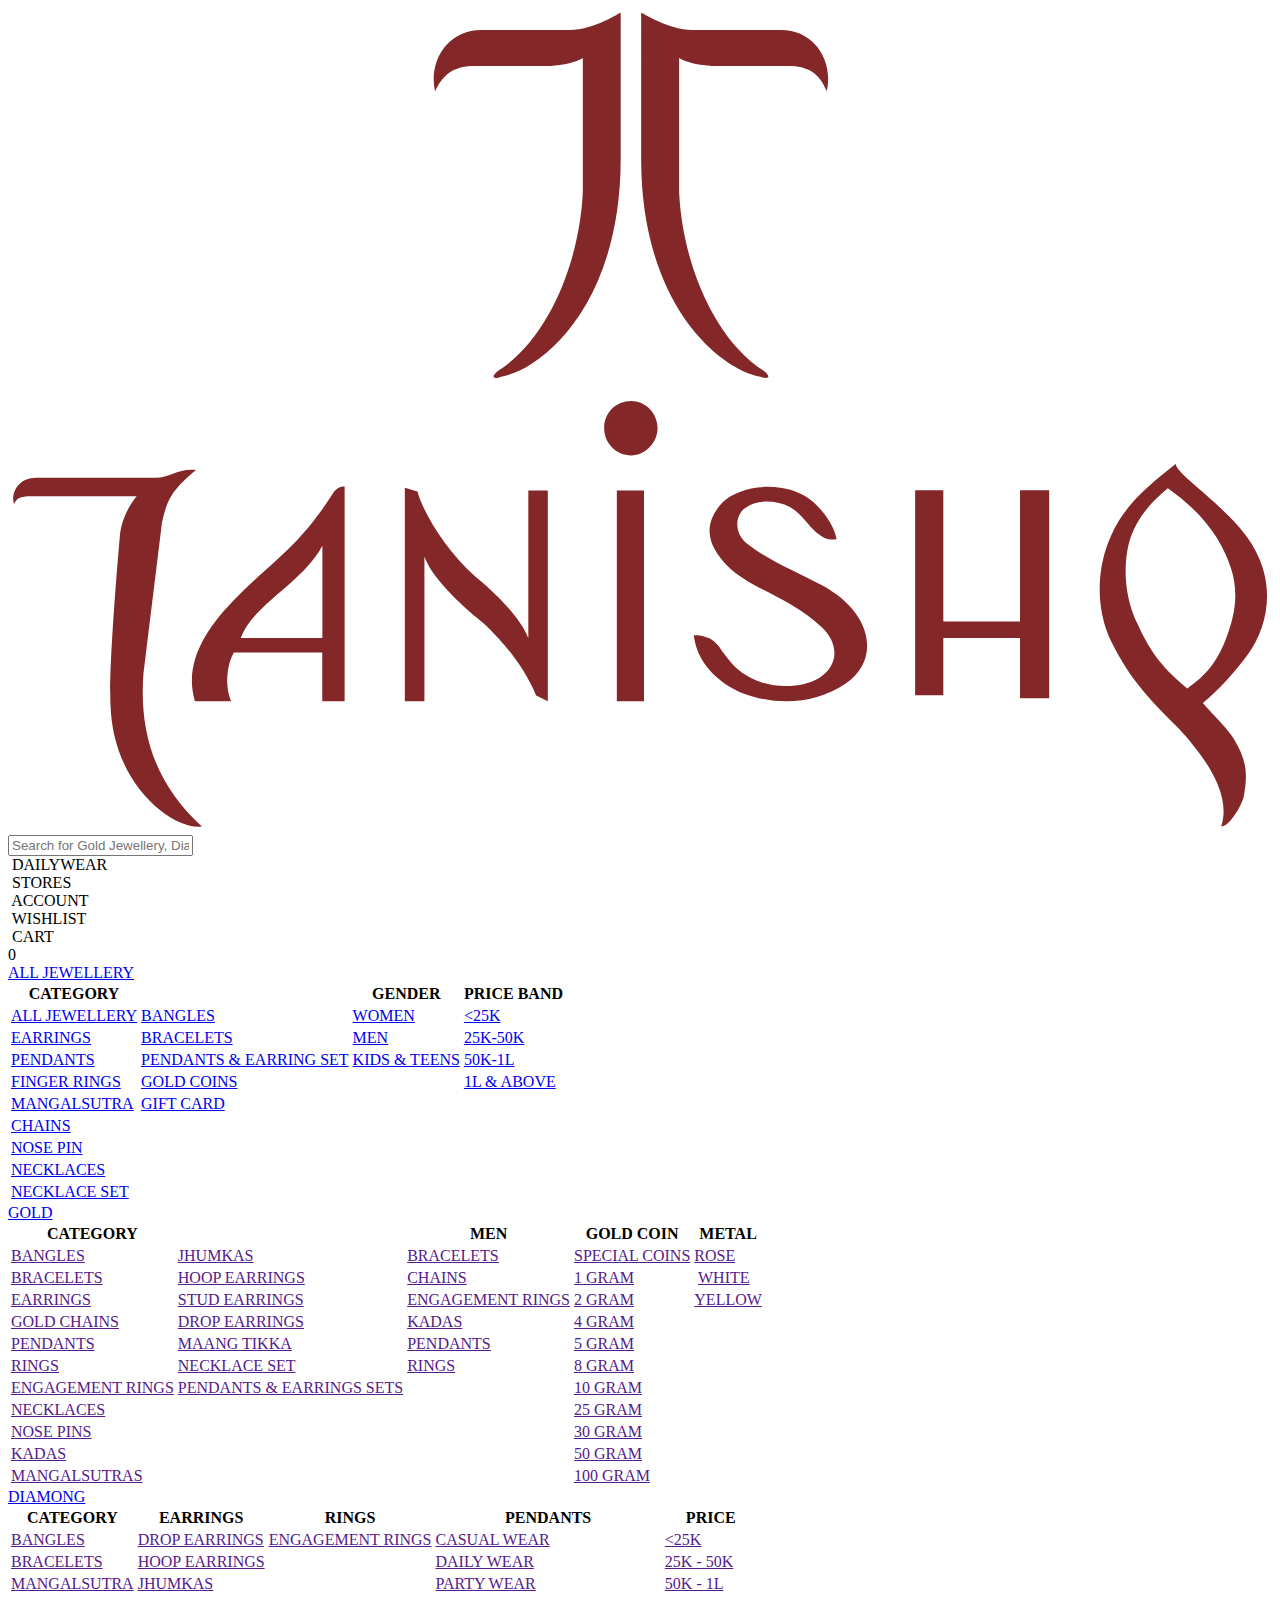
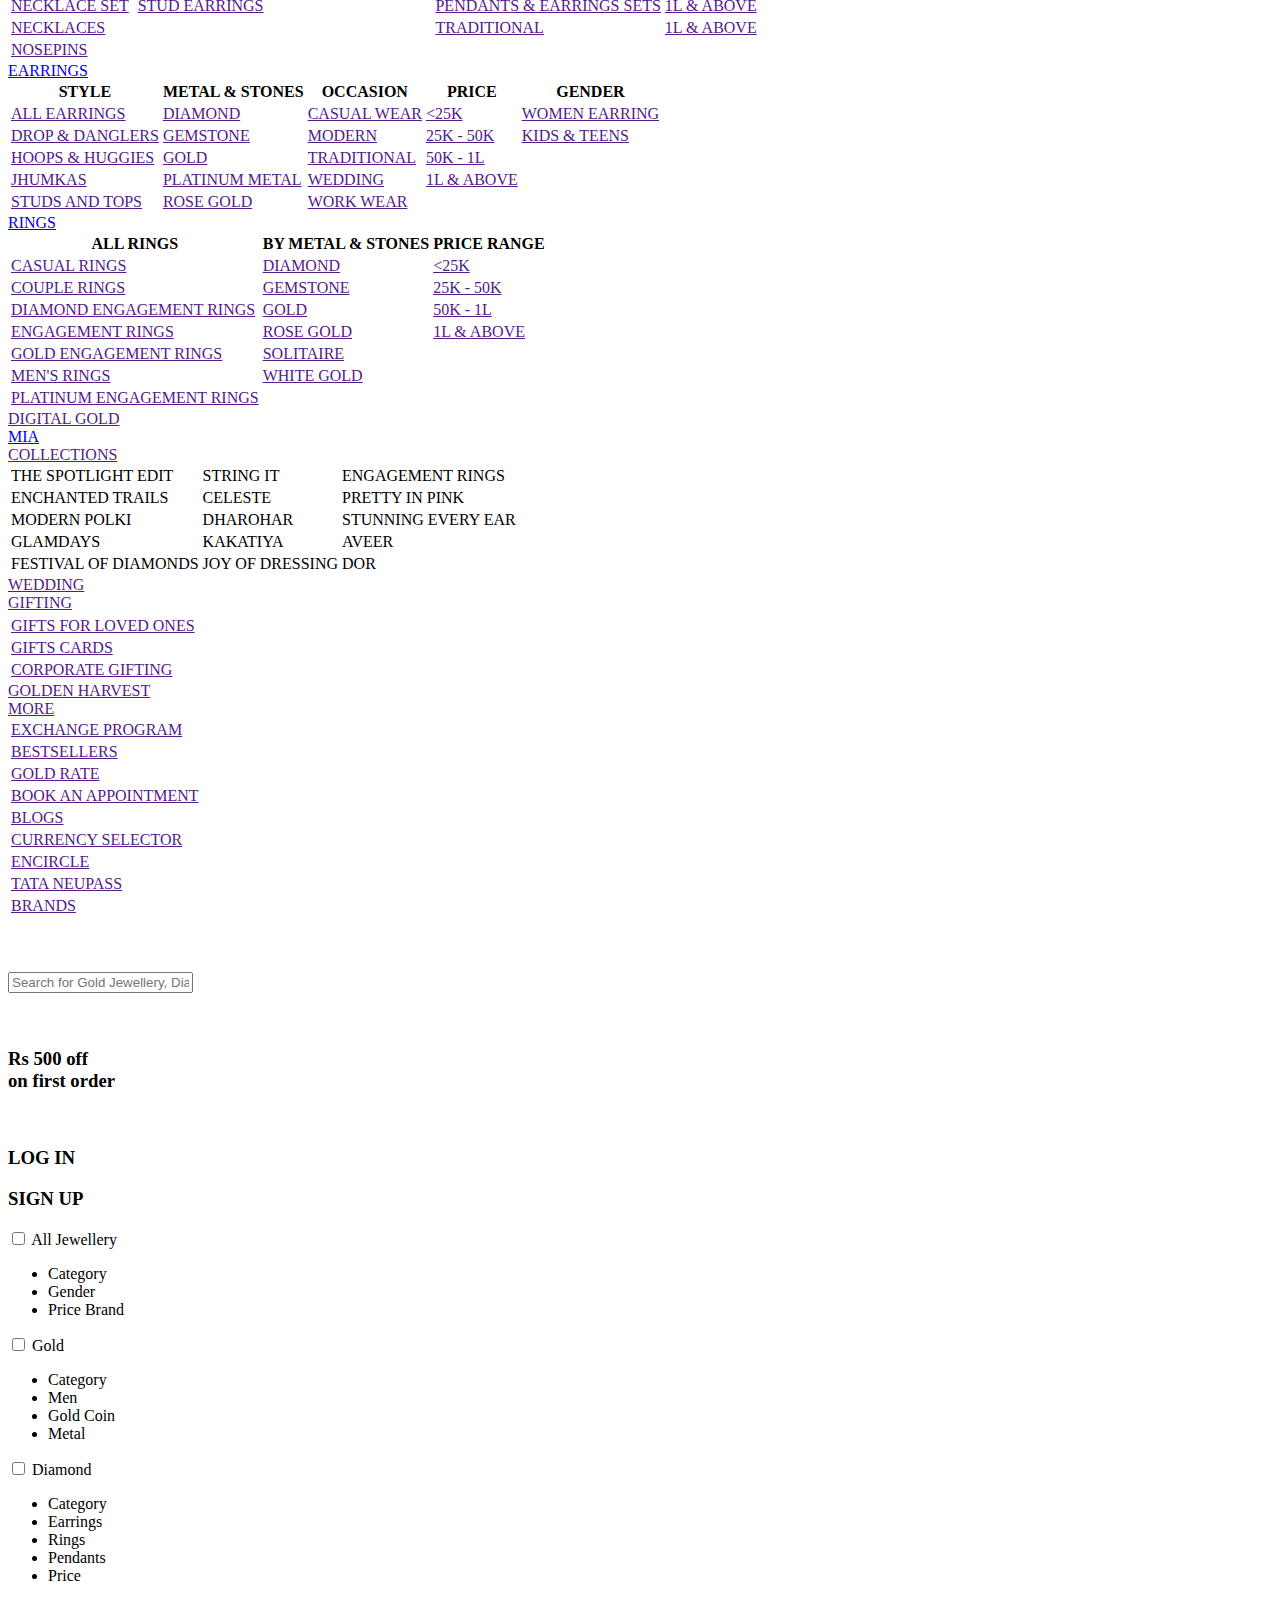
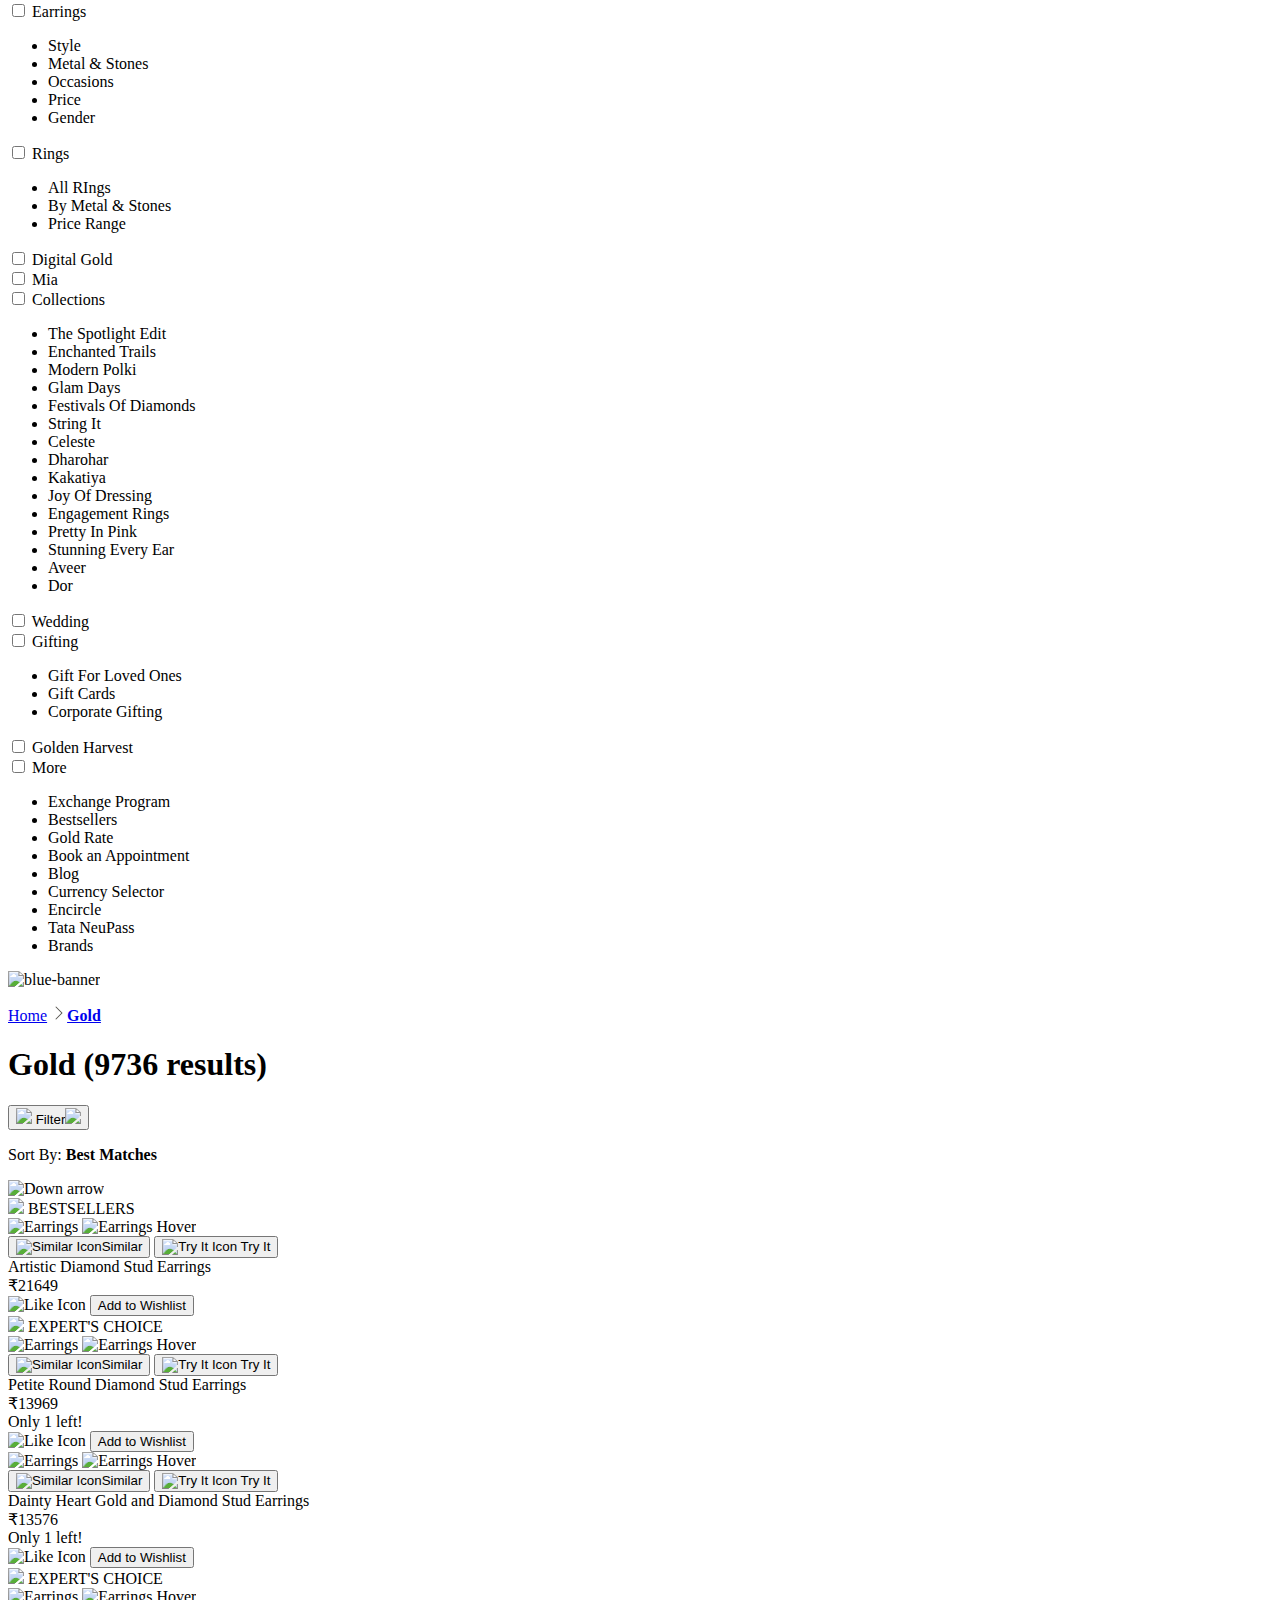
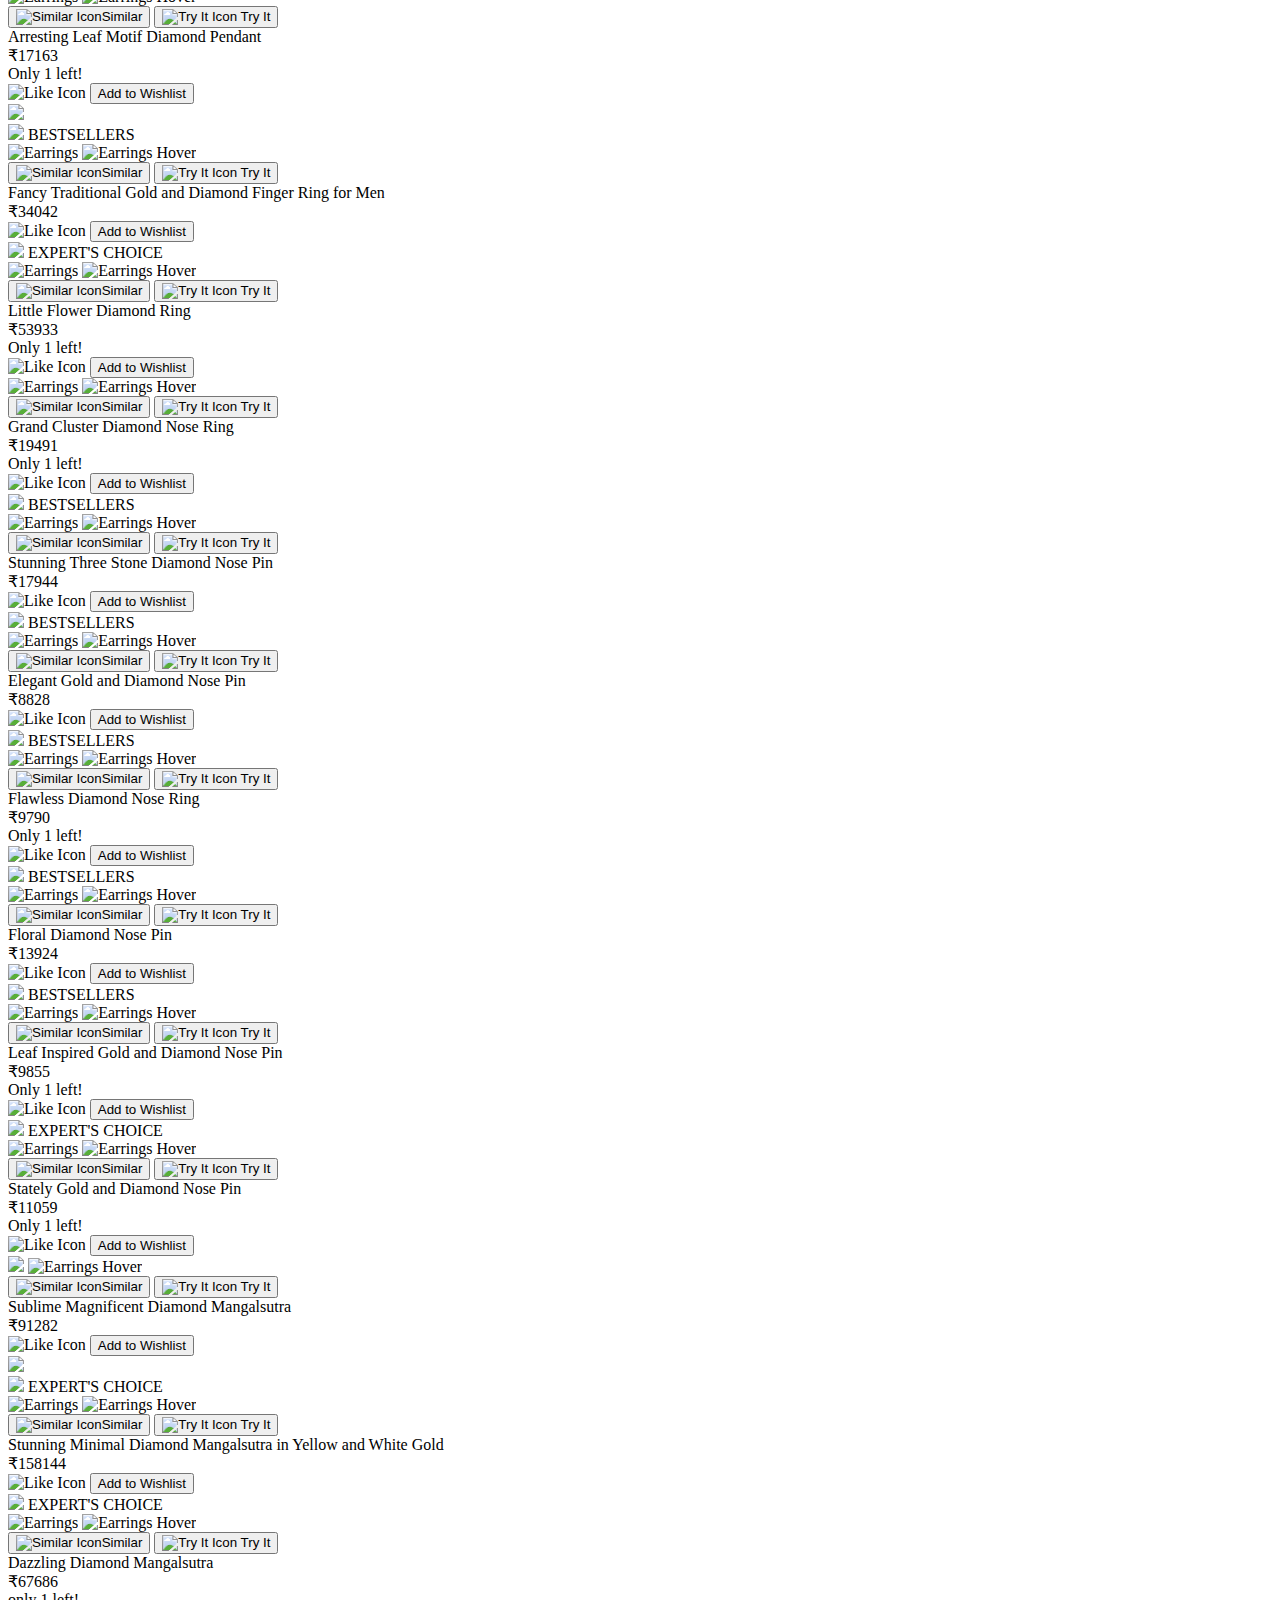
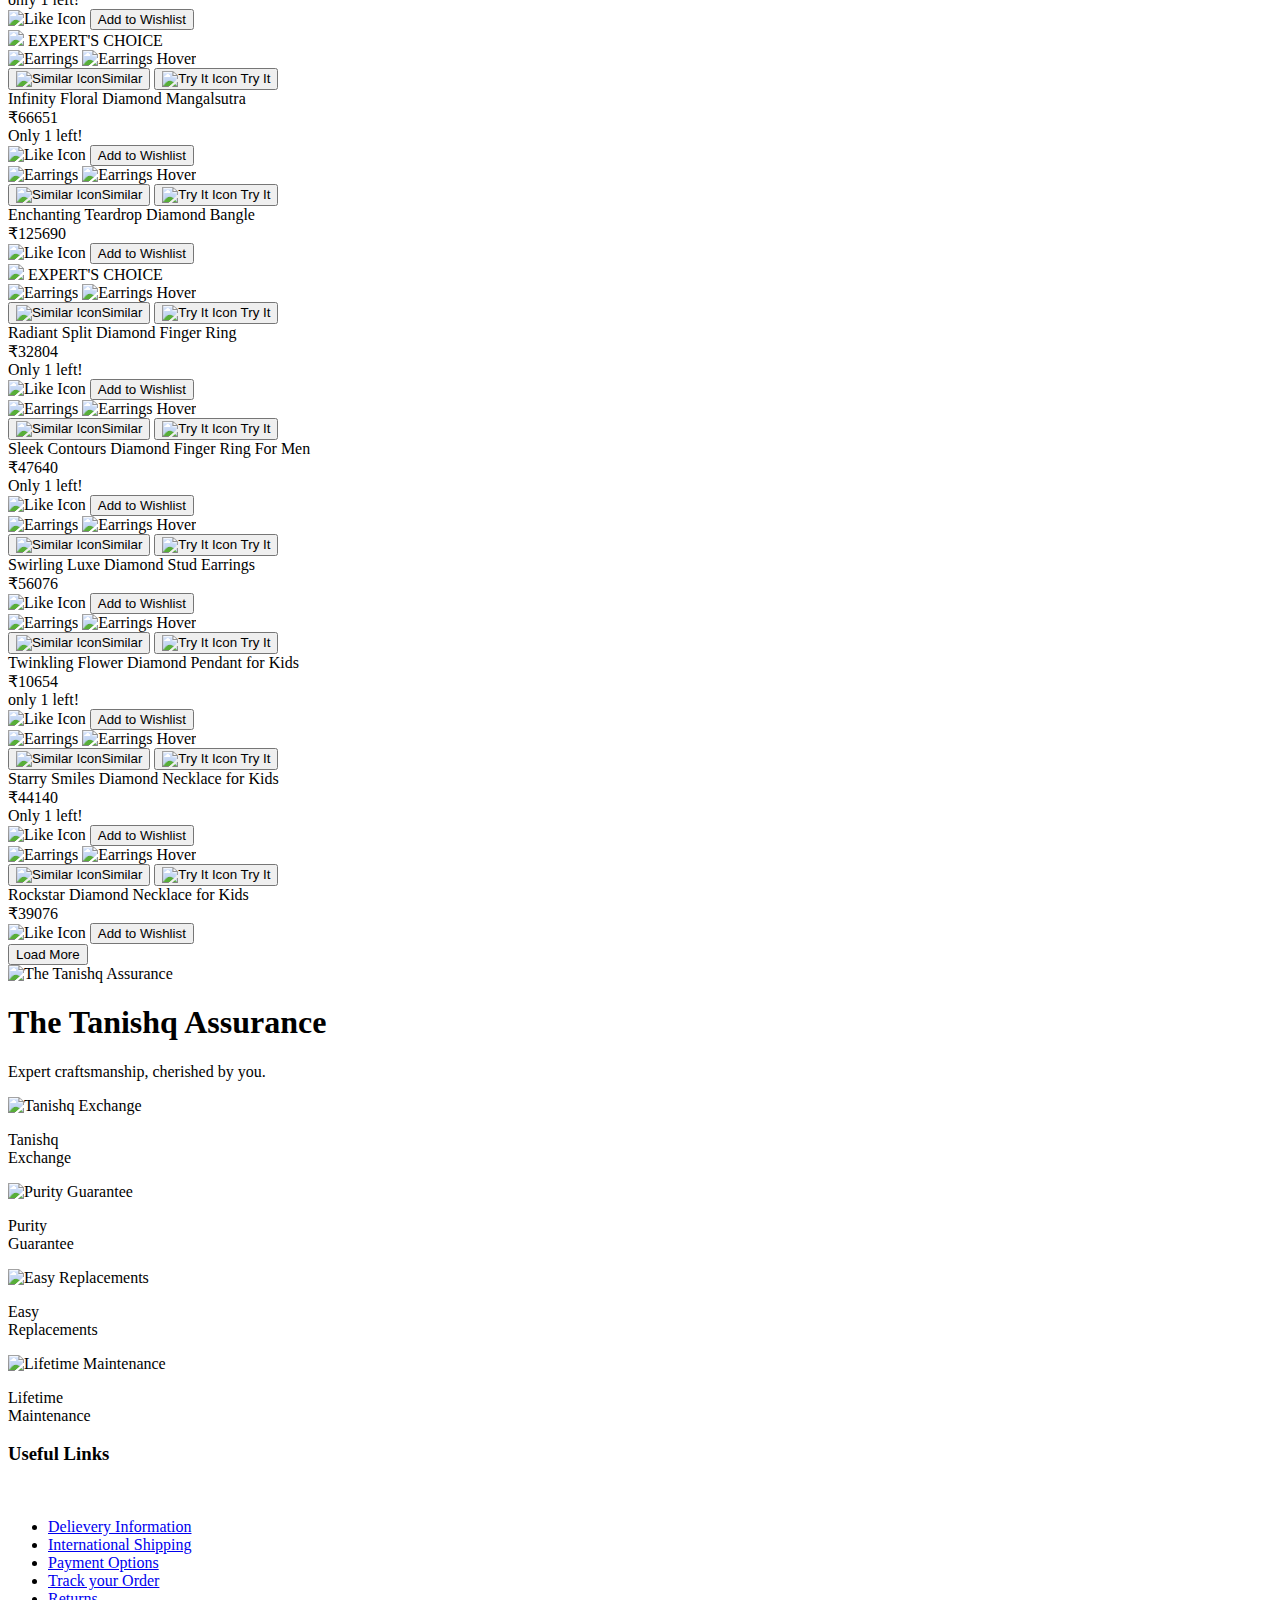
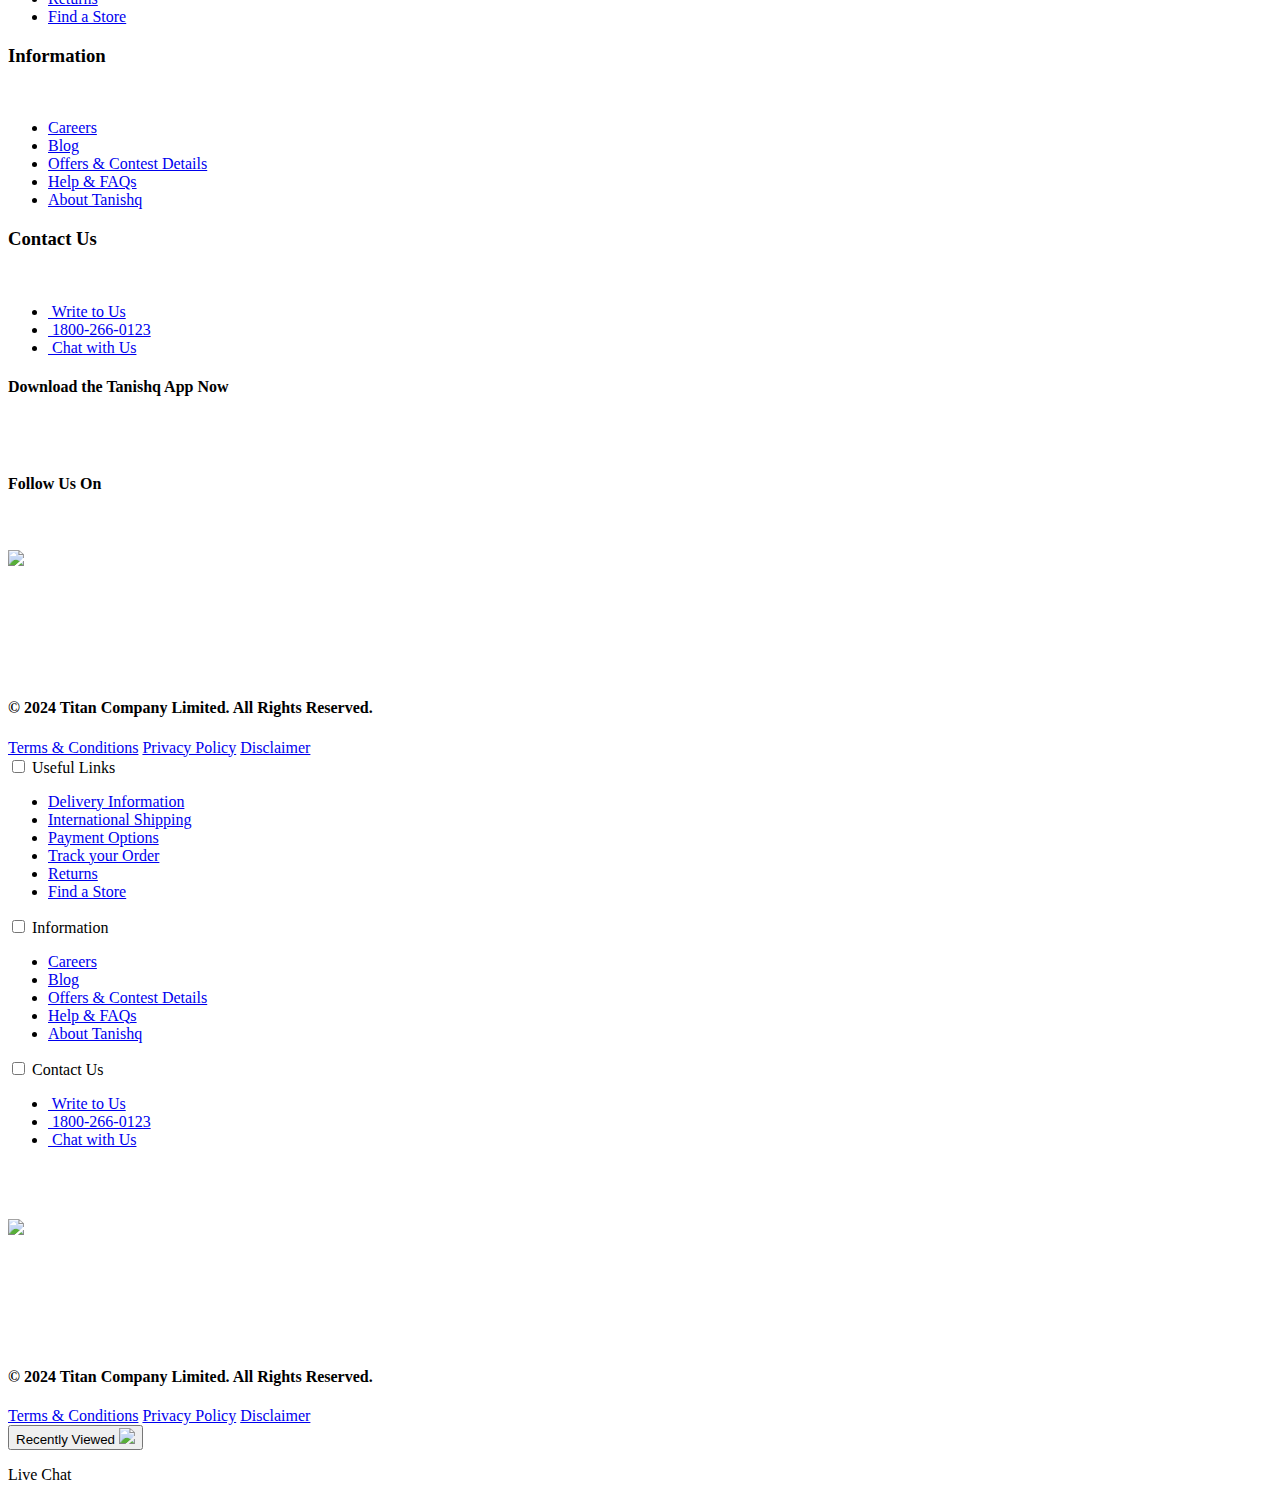
==== Diamond/diamond.html @ c705bd8c "bug fixed" ====
<!DOCTYPE html>
<html lang="en">
<head>
    <meta charset="UTF-8">
    <meta name="viewport" content="width=device-width, initial-scale=1.0">
    <title>Diamond</title>
    <link rel="icon" href="./Public/All icons/tanishq-icon.jpg">
    <link rel="stylesheet" href="diamond.css">
    <link rel="stylesheet" href="footer.css">
</head>
<body>
    <nav>
        <div class="nav-bar">
            <div class="nav-items">
                <div class="nav-logo">
                    <a href="../index.html"><img src="./Public/images/main-tanishq-logo.svg" alt=""></a>
                </div>
                <div class="input-search">
                    <input type="text" placeholder="Search for Gold Jewellery, Diamond Jewellery and more...">  
                    <img src="./Public/All icons/Scanner-icon.png" alt="">
                    <img class="mic-icon" src="./Public/All icons/mic-icon.png" alt="">
                    <img class="search-icon" src="./Public/All icons/search-icon.png" alt="">
                </div>
                <div class="icons">
                    <img src="./Public/All icons/daily-wear-icon.png" alt="">
                    <span>DAILYWEAR</span>
                </div>
                <div class="icons">
                    <img src="./Public/All icons/store-icon.png" alt="">
                    <span>STORES</span>
                </div>
                <div class="icons">
                    <img src="./Public/All icons/account-icon.png" alt="">
                    <span>ACCOUNT</span>
                </div>
                <div class="icons">
                    <img src="./Public/All icons/wishlist-icon.png" alt="">
                    <span>WISHLIST</span>
                </div>
                <div class="icons cart-div">
                    <img src="./Public/All icons/cart-icon.png" alt="">
                    <span>CART</span>
                    <div class="cart-number">0</div>
                </div>
            </div>
            <div class="nav-2">
                <div class="pages">
                    <a class="super-list" href="../All Jewellery/All-Jewellery/jewellery.html">ALL JEWELLERY</a>
                    <div class="dropdown-list">
                        <table>
                            <tr>
                              <th class="category">CATEGORY</th>
                              <th></th>
                              <th class="category">GENDER</th>
                              <th class="category">PRICE BAND</th>
                            </tr>
                            <tr>
                              <td><a href="#">ALL JEWELLERY</a></td>
                              <td><a href="#">BANGLES</a></td>
                              <td><a href="#">WOMEN</a></td>
                              <td><a href="#"><25K</a></td>
                            </tr>
                            <tr>
                              <td><a href="#">EARRINGS</a></td>
                              <td><a href="#">BRACELETS</a></td>
                              <td><a href="#">MEN</a></td>
                              <td><a href="#">25K-50K</a></td>
                            </tr>
                            <tr>
                              <td><a href="#">PENDANTS</a></td>
                              <td><a href="#">PENDANTS & EARRING SET</a></td>
                              <td><a href="#">KIDS & TEENS</a></td>
                              <td><a href="#">50K-1L</a></td>
                            </tr>
                            <tr>
                              <td><a href="#">FINGER RINGS</a></td>
                              <td><a href="#">GOLD COINS</a></td>
                              <td><a href="#"></a></td>
                              <td><a href="#">1L & ABOVE</a></td>
                            </tr>
                            <tr>
                              <td><a href="#">MANGALSUTRA</a></td>
                              <td><a href="#" class="gift-card">GIFT CARD</a></td>
                              <td><a href="#"></a></td>
                              <td><a href="#"></a></td>
                            </tr>
                            <tr>
                              <td><a href="#">CHAINS</a></td>
                              <td><a href="#"></a></td>
                              <td><a href="#"></a></td>
                              <td><a href="#"></a></td>
                            </tr>
                            <tr>
                              <td><a href="#">NOSE PIN</a></td>
                              <td><a href="#"></a></td>
                              <td><a href="#"></a></td>
                              <td><a href="#"></a></td>
                            </tr>
                            <tr>
                              <td><a href="#">NECKLACES</a></td>
                              <td><a href="#"></a></td>
                              <td><a href="#"></a></td>
                              <td><a href="#"></a></td>
                            </tr>
                            <tr>
                              <td><a href="#">NECKLACE SET</a></td>
                              <td><a href="#"></a></td>
                              <td><a href="#"></a></td>
                              <td><a href="#"></a></td>
                            </tr>
                        </table>
                    </div>
                </div>
                <div class="pages">
                    <a class="super-list" href="../gold-and-ring/Gold.html">GOLD</a>
                    <div class="dropdown-list">
                        <table>
                            <tr>
                                <th class="category">CATEGORY</th>
                                <th class="category"></th>
                                <th class="category">MEN</th>
                                <th class="category">GOLD COIN</th>
                                <th class="category">METAL</th>
                            </tr>
                            <tr>
                                <td><a href="">BANGLES</a></td>
                                <td><a href="">JHUMKAS</a></td>
                                <td><a href="">BRACELETS</a></td>
                                <td><a href="">SPECIAL COINS</a></td>
                                <td><img src="./Public/All icons/rose-gold-color.png" alt=""><a href="">ROSE</a></td>
                            </tr>
                            <tr>
                                <td><a href="">BRACELETS</a></td>
                                <td><a href="">HOOP EARRINGS</a></td>
                                <td><a href="">CHAINS</a></td>
                                <td><a href="">1 GRAM</a></td>
                                <td><img src="./Public/All icons/white-color.png" alt=""> <a href="">WHITE</a></td>
                            </tr>
                            <tr>
                                <td><a href="">EARRINGS</a></td>
                                <td><a href="">STUD EARRINGS</a></td>
                                <td><a href="">ENGAGEMENT RINGS</a></td>
                                <td><a href="">2 GRAM</a></td>
                                <td><img src="./Public/All icons/yellow-color.png" alt=""><a href="">YELLOW</a></td>
                            </tr>
                            <tr>
                                <td><a href="">GOLD CHAINS</a></td>
                                <td><a href="">DROP EARRINGS</a></td>
                                <td><a href="">KADAS</a></td>
                                <td><a href="">4 GRAM</a></td>
                                <td><a href=""></a></td>
                            </tr>
                            <tr>
                                <td><a href="">PENDANTS</a></td>
                                <td><a href="">MAANG TIKKA</a></td>
                                <td><a href="">PENDANTS</a></td>
                                <td><a href="">5 GRAM</a></td>
                                <td><a href=""></a></td>
                            </tr>
                            <tr>
                                <td><a href="">RINGS</a></td>
                                <td><a href="">NECKLACE SET</a></td>
                                <td><a href="">RINGS</a></td>
                                <td><a href="">8 GRAM</a></td>
                                <td><a href=""></a></td>
                            </tr>
                            <tr>
                                <td><a href="">ENGAGEMENT RINGS</a></td>
                                <td><a href="">PENDANTS & EARRINGS SETS</a></td>
                                <td><a href=""></a></td>
                                <td><a href="">10 GRAM</a></td>
                                <td><a href=""></a></td>
                            </tr>
                            <tr>
                                <td><a href="">NECKLACES</a></td>
                                <td><a href=""></a></td>
                                <td><a href=""></a></td>
                                <td><a href="">25 GRAM</a></td>
                                <td><a href=""></a></td>
                            </tr>
                            <tr>
                                <td><a href="">NOSE PINS</a></td>
                                <td><a href=""></a></td>
                                <td><a href=""></a></td>
                                <td><a href="">30 GRAM</a></td>
                                <td><a href=""></a></td>
                            </tr>
                            <tr>
                                <td><a href="">KADAS</a></td>
                                <td><a href=""></a></td>
                                <td><a href=""></a></td>
                                <td><a href="">50 GRAM</a></td>
                                <td><a href=""></a></td>
                            </tr>
                            <tr>
                                <td><a href="">MANGALSUTRAS</a></td>
                                <td><a href=""></a></td>
                                <td><a href=""></a></td>
                                <td><a href="">100 GRAM</a></td>
                                <td><a href=""></a></td>
                            </tr>
                        </table>
                    </div>
                </div>
                <div class="pages">
                    <a class="super-list" href="../Diamond/diamond.html">DIAMONG</a>
                    <div class="dropdown-list">
                        <table>
                            <tr>
                                <th class="category">CATEGORY</th>
                                <th class="category">EARRINGS</th>
                                <th class="category">RINGS</th>
                                <th class="category">PENDANTS</th>
                                <th class="category">PRICE</th>
                            </tr>
                            <tr>
                                <td><a href="">BANGLES</a></td>
                                <td> <a href="">DROP EARRINGS</a></td>
                                <td><a href="">ENGAGEMENT RINGS</a></td>
                                <td><a href="">CASUAL WEAR</a></td>
                                <td><a href="">&lt;25K</a></td>
                            </tr>
                            <tr>
                                <td><a href="">BRACELETS</a></td>
                                <td> <a href="">HOOP EARRINGS</a></td>
                                <td><a href=""></a></td>
                                <td><a href="">DAILY WEAR</a></td>
                                <td><a href="">25K - 50K</a></td>
                            </tr>
                            <tr>
                                <td><a href="">MANGALSUTRA</a></td>
                                <td> <a href="">JHUMKAS</a></td>
                                <td><a href=""></a></td>
                                <td><a href="">PARTY WEAR</a></td>
                                <td><a href="">50K - 1L</a></td>
                            </tr>
                            <tr>
                                <td><a href="">NECKLACE SET</a></td>
                                <td> <a href="">STUD EARRINGS</a></td>
                                <td><a href=""></a></td>
                                <td><a href="">PENDANTS & EARRINGS SETS</a></td>
                                <td><a href="">1L & ABOVE</a></td>
                            </tr>
                            <tr>
                                <td><a href="">NECKLACES</a></td>
                                <td> <a href=""></a></td>
                                <td><a href=""></a></td>
                                <td><a href="">TRADITIONAL</a></td>
                                <td><a href="">1L & ABOVE</a></td>
                            </tr>
                            <tr>
                                <td><a href="">NOSEPINS</a></td>
                                <td> <a href=""></a></td>
                                <td><a href=""></a></td>
                                <td><a href=""></a></td>
                                <td><a href=""></a></td>
                            </tr>
                        </table>
                    </div>
                </div>
                <div class="pages">
                    <a class="super-list" href="../Earings/earings.html">EARRINGS</a>
                    <div class="dropdown-list">
                        <table>
                            <tr>
                                <th class="category">STYLE</th>
                                <th class="category">METAL & STONES</th>
                                <th class="category">OCCASION</th>
                                <th class="category">PRICE</th>
                                <th class="category">GENDER</th>
                            </tr>
                            <tr>
                                <td><img src="./Public/All icons/earrings-1.png" alt=""><a href="">ALL EARRINGS</a></td>
                                <td><img src="./Public/All icons/list-diamond.png" alt=""><a href="">DIAMOND</a></td>
                                <td><a href="">CASUAL WEAR</a></td>
                                <td><a href="">&lt;25K</a></td>
                                <td><a href="">WOMEN EARRING</a></td>
                            </tr>
                            <tr>
                                <td><img src="./Public/All icons/dangler-list.png" alt=""><a href="">DROP & DANGLERS</a></td>
                                <td><img src="./Public/All icons/gemstone-list.png" alt=""><a href="">GEMSTONE</a></td>
                                <td><a href="">MODERN</a></td>
                                <td><a href="">25K - 50K</a></td>
                                <td><a href="">KIDS & TEENS</a></td>
                            </tr>
                            <tr>
                                <td><img src="./Public/All icons/Hoops.png" alt=""><a href="">HOOPS & HUGGIES</a></td>
                                <td><img src="./Public/All icons/gold-color.png" alt=""><a href="">GOLD</a></td>
                                <td><a href="">TRADITIONAL</a></td>
                                <td><a href="">50K - 1L</a></td>
                                <td><a href=""></a></td>
                            </tr>
                            <tr>
                                <td><img src="./Public/All icons/jhumka-img.png" alt=""><a href="">JHUMKAS</a></td>
                                <td><img src="./Public/All icons/platinum-color.png" alt=""><a href="">PLATINUM METAL</a></td>
                                <td><a href="">WEDDING</a></td>
                                <td><a href="">1L & ABOVE</a></td>
                                <td><a href=""></a></td>
                            </tr>
                            <tr>
                                <td><img src="./Public/All icons/Hoops.png" alt=""><a href="">STUDS AND TOPS</a></td>
                                <td><img src="./Public/All icons/rose-gold-color.png" alt=""><a href="">ROSE GOLD</a></td>
                                <td><a href="">WORK WEAR</a></td>
                                <td><a href=""></a></td>
                                <td><a href=""></a></td>
                            </tr>
                        </table>
                    </div>
                </div>
                <div class="pages">
                    <a class="super-list" href="../gold-and-ring/Ring.html">RINGS</a>
                    <div class="dropdown-list">
                        <table>
                            <tr>
                                <th class="category">ALL RINGS</th>
                                <th class="category">BY METAL & STONES</th>
                                <th class="category">PRICE RANGE</th>
                            </tr>
                            <tr>
                                <td><a href="">CASUAL RINGS</a></td>
                                <td><a href="">DIAMOND</a></td>
                                <td><a href="">&lt;25K</a></td>
                            </tr>
                            <tr>
                                <td><a href="">COUPLE RINGS</a></td>
                                <td><a href="">GEMSTONE</a></td>
                                <td><a href="">25K - 50K</a></td>
                            </tr>
                            <tr>
                                <td><a href="">DIAMOND ENGAGEMENT RINGS</a></td>
                                <td><a href="">GOLD</a></td>
                                <td><a href="">50K - 1L</a></td>
                            </tr>
                            <tr>
                                <td><a href="">ENGAGEMENT RINGS</a></td>
                                <td><a href="">ROSE GOLD</a></td>
                                <td><a href="">1L & ABOVE</a></td>
                            </tr>
                            <tr>
                                <td><a href="">GOLD ENGAGEMENT RINGS</a></td>
                                <td><a href="">SOLITAIRE</a></td>
                                <td><a href=""></a></td>
                            </tr>
                            <tr>
                                <td><a href="">MEN'S RINGS</a></td>
                                <td><a href="">WHITE GOLD</a></td>
                                <td><a href=""></a></td>
                            </tr>
                            <tr>
                                <td><a href="">PLATINUM ENGAGEMENT RINGS</a></td>
                                <td><a href=""></a></td>
                                <td><a href=""></a></td>
                            </tr>
                        </table>
                    </div>
                </div>
                <div class="pages"><a class="super-list" href="">DIGITAL GOLD</a></div>
                <div class="pages"><a class="super-list" href="./mia.html">MIA</a></div>
                <div class="pages">
                    <a class="super-list" href="">COLLECTIONS</a>
                    <div class="dropdown-list">
                        <table>
                            <tr>
                            <td>THE SPOTLIGHT EDIT</td>
                            <td>STRING IT</td>
                            <td>ENGAGEMENT RINGS</td>
                            </tr>
                            <tr>
                            <td>ENCHANTED TRAILS</td>
                            <td>CELESTE</td>
                            <td>PRETTY IN PINK</td>
                            </tr>
                            <tr>
                            <td>MODERN POLKI</td>
                            <td>DHAROHAR</td>
                            <td>STUNNING EVERY EAR</td>
                            </tr>
                            <tr>
                            <td>GLAMDAYS</td>
                            <td>KAKATIYA</td>
                            <td>AVEER</td>
                            </tr>
                            <tr>
                            <td>FESTIVAL OF DIAMONDS</td>
                            <td>JOY OF DRESSING</td>
                            <td>DOR</td>
                            </tr>
                        </table>
                    </div>
                </div>
                <div class="pages"><a class="super-list" href="">WEDDING</a></div>
                <div class="pages">
                    <a class="super-list" href="">GIFTING</a>
                    <div class="dropdown-list">
                        <table>
                            <tr>
                                <tr>
                                    <td><a href="">GIFTS FOR LOVED ONES</a>
                                </tr>
                                <tr>
                                    <td><a href="">GIFTS CARDS</a>
                                </tr>
                                <tr>
                                    <td><a href="">CORPORATE GIFTING</a>
                                </tr>
                            </tr>
                        </table>
                    </div>
                </div>
                <div class="pages"><a class="super-list" href="">GOLDEN HARVEST</a></div>
                <div class="pages">
                    <a class="super-list" href="">MORE</a>
                    <div id="shift-left" class="dropdown-list">
                        <table>
                            <tr>
                                <td><a href="">EXCHANGE PROGRAM</a></td>
                            </tr>
                            <tr>
                                <td><a href="">BESTSELLERS</a></td>
                            </tr>
                            <tr>
                                <td><a href="">GOLD RATE</a></td>
                            </tr>
                            <tr>
                                <td><a href="">BOOK AN APPOINTMENT</a></td>
                            </tr>
                            <tr>
                                <td><a href="">BLOGS</a></td>
                            </tr>
                            <tr>
                                <td><a href="">CURRENCY SELECTOR</a></td>
                            </tr>
                            <tr>
                                <td><a href="">ENCIRCLE</a></td>
                            </tr>
                            <tr>
                                <td><a href="">TATA NEUPASS</a></td>
                            </tr>
                            <tr>
                                <td><a href="">BRANDS</a></td>
                            </tr>
                        </table>
                    </div>
                </div>
            </div>
        </div>
        <div class="mini-nav">
            <input id="check" type="checkbox" style="display: none;">
            <div class="mini-nav-container">
                <div class="upper-mini-nav">
                    <div class="menu-n-logo">
                        <label for="check"><img src="./Public/All icons/hamburger-icon.png" alt=""></label>
                        <img src="./Public/All icons/tanishq logo mininav.png" alt="">
                    </div>
                    <div class="mini-icons">
                        <img src="./Public/All icons/daily-wear-icon.png" alt="">
                        <img src="./Public/All icons/store-icon.png" alt="">
                        <img src="./Public/All icons/account-icon.png" alt="">
                        <img src="./Public/All icons/wishlist-icon.png" alt="">
                        <img src="./Public/All icons/cart-icon.png" alt="">
                    </div>
                </div>
                <div class="search">
                    <label for="mini-input">
                        <div class="input-icons"><img class="mini-search" src="./Public/All icons/search-icon.png" alt=""></div>
                    </label>
                    <input id="mini-input" type="text" placeholder="Search for Gold Jewellery, Diamond Jewellery and more...">
                    <div class="input-icons"><img src="./Public/All icons/Scanner-icon.png" alt=""></div>
                    <div class="input-icons"><img class="mini-mic" src="./Public/All icons/mic-icon.png" alt=""></div>
                </div>
            </div>
            <div class="side-menu">
                <header>
                    <div class="side-menu-header">
                        <div class="side-menu-header-left">
                            <h3>Rs 500 off <br><span class="first-order">on first order</span></h3>
                            <label for="check">
                                <img src="./Public/All icons/side-menu-back-icon.png" alt="">
                            </label>
                        </div>
                        <div class="side-menu-header-right">
                            <h3>LOG IN</h3>
                            <h3>SIGN UP</h3>
                        </div>
                    </div>
                </header>
                <section>
                    <div class="menu-item">
                        <input type="checkbox" id="all-jewellery" class="toggle">
                        <label for="all-jewellery" class="menu-title">All Jewellery</label>
                        <ul class="sublist">
                            <li>Category</li>
                            <li>Gender</li>
                            <li>Price Brand</li>
                          </ul>
                      </div>
                  
                      <div class="menu-item">
                        <input type="checkbox" id="gold" class="toggle">
                        <label for="gold" class="menu-title">Gold</label>
                        <ul class="sublist">
                          <li>Category</li>
                          <li>Men</li>
                          <li>Gold Coin</li>
                          <li>Metal</li>
                        </ul>
                      </div>
                  
                      <div class="menu-item">
                        <input type="checkbox" id="diamond" class="toggle">
                        <label for="diamond" class="menu-title">Diamond</label>
                        <ul class="sublist">
                          <li>Category</li>
                          <li>Earrings</li>
                          <li>Rings</li>
                          <li>Pendants</li>
                          <li>Price</li>
                        </ul>
                      </div>
                      <div class="menu-item">
                            <input type="checkbox" id="earrings" class="toggle">
                            <label for="earrings" class="menu-title">Earrings</label>
                            <ul class="sublist">
                                <li>Style</li>
                                <li>Metal & Stones</li>
                                <li>Occasions</li>
                                <li>Price</li>
                                <li>Gender</li>
                            </ul>
                        </div>
                        <div class="menu-item">
                            <input type="checkbox" id="rings" class="toggle">
                            <label for="rings" class="menu-title">Rings</label>
                            <ul class="sublist">
                                <li>All RIngs</li>
                                <li>By Metal & Stones</li>
                                <li>Price Range</li>
                            </ul>
                        </div>
                        <div class="menu-item">
                            <input type="checkbox" id="digitalcoin" class="toggle">
                            <label for="digitalcoin" class="menu-title">Digital Gold</label>
                        </div>
                        <div class="menu-item">
                            <input type="checkbox" id="mia" class="toggle">
                            <label for="mia" class="menu-title">Mia</label>
                        </div>
                        <div class="menu-item">
                            <input type="checkbox" id="collections" class="toggle">
                            <label for="collections" class="menu-title">Collections</label>
                            <ul class="sublist">
                                <li>The Spotlight Edit</li>
                                <li>Enchanted Trails</li>
                                <li>Modern Polki</li>
                                <li>Glam Days</li>
                                <li>Festivals Of Diamonds</li>
                                <li>String It</li>
                                <li>Celeste</li>
                                <li>Dharohar</li>
                                <li>Kakatiya</li>
                                <li>Joy Of Dressing</li>
                                <li>Engagement Rings</li>
                                <li>Pretty In Pink</li>
                                <li>Stunning Every Ear</li>
                                <li>Aveer</li>
                                <li>Dor</li>
                            </ul>
                        </div>
                        <div class="menu-item">
                            <input type="checkbox" id="wedding" class="toggle">
                            <label for="wedding" class="menu-title">Wedding</label>
                        </div>
                        <div class="menu-item">
                            <input type="checkbox" id="gifting" class="toggle">
                            <label for="gifting" class="menu-title">Gifting</label>
                            <ul class="sublist">
                                <li>Gift For Loved Ones</li>
                                <li>Gift Cards</li>
                                <li>Corporate Gifting</li>
                            </ul>
                        </div>
                        <div class="menu-item">
                            <input type="checkbox" id="golden-harvest" class="toggle">
                            <label for="golden-harvest" class="menu-title">Golden Harvest</label>
                        </div>
                        <div class="menu-item">
                            <input type="checkbox" id="more" class="toggle">
                            <label for="more" class="menu-title">More</label>
                            <ul class="sublist">
                                <li>Exchange Program</li>
                                <li>Bestsellers</li>
                                <li>Gold Rate</li>
                                <li>Book an Appointment</li>
                                <li>Blog</li>
                                <li>Currency Selector</li>
                                <li>Encircle</li>
                                <li>Tata NeuPass</li>
                                <li>Brands</li>
                            </ul>
                        </div>
                </section>
            </div>
        </div>
    </nav>
    <div class="blue-banner">
        <img src="https://www.tanishq.co.in/on/demandware.static/-/Library-Sites-TanishqSharedLibrary/default/dw743b05cb/plp/diamond-topbard.jpg" alt="blue-banner">
    </div>
    <div class="container">
        <header>
            <nav>
                <p><a href="#">Home</a> <span class="right-arrow"><svg xmlns="http://www.w3.org/2000/svg" width="16" height="16" fill="#56544E" class="bi bi-chevron-right" viewBox="0 0 16 16">
					<path fill-rule="evenodd" d="M4.646 1.646a.5.5 0 0 1 .708 0l6 6a.5.5 0 0 1 0 .708l-6 6a.5.5 0 0 1-.708-.708L10.293 8 4.646 2.354a.5.5 0 0 1 0-.708"></path>
					</svg></span><a href="#"><b>Gold</b></a></p>
            </nav>
            <h1>Gold <span class="result">(9736 results)</span></h1>
            <div class="filters">
                <button class="filter-btn"><span><img src="./assets/filter icon.svg"></span> Filter<span><img src="./assets/down_arrow.svg"></span></button>
            
               
                <div class="sort">
				<div class="sort-container">
					<div class="sort-button">
						<p>Sort By: <b>Best Matches</b></p>
						<img src="./assets/down_arrow.svg" alt="Down arrow" class="down"> 
					</div>
					</div>
			    </div>
            </div>
        </header>

        <div class="product-list">
            <div class="product">
                <div class="image-container">
                    <div class="badge"><span class="star"><img src="./assets/ribbon-star.svg"></span> BESTSELLERS</div>
                    <div class="image-wrapper">
                        <img src="https://www.tanishq.co.in/dw/image/v2/BKCK_PRD/on/demandware.static/-/Sites-Tanishq-product-catalog/default/dw49fd1e7c/images/hi-res/500934SBAAAA09_1.jpg?sw=640&sh=640" 
                             alt="Earrings" class="default-image">
                        <img src="https://www.tanishq.co.in/dw/image/v2/BKCK_PRD/on/demandware.static/-/Sites-Tanishq-product-catalog/default/dw25396ef8/images/hi-res/500934SBAAAA09_2.jpg?sw=640&sh=640"
                             alt="Earrings Hover" class="hover-image">
                             <div class="hover-buttons">
                                <button class="similar-btn">
                                    <span><img src="./assets/similar icon.svg" alt="Similar Icon"></span>Similar</button>
                                <button class="try-btn">
                                    <span><img src="./assets/try it icon.svg" alt="Try It Icon"></span> Try It
                                </button>
                            </div>
                        
                    </div>
                </div>
                <div class="product-details">
                    <div class="product-name">Artistic Diamond Stud Earrings</div>
                    <div class="price-status">
                        <div class="product-price">₹21649</div>
                        <!-- <div class="product-status">Only 1 left!</div> -->
                    </div>
                </div>
                <span class="like-icon"><img src="https://www.tanishq.co.in/on/demandware.static/Sites-Tanishq-Site/-/en_IN/v1727079435264/images/plp/heart-red-border.svg" alt="Like Icon" class="heart-icon">
                    <button class="wishlist-btn">Add to Wishlist</button></span>    
            </div>
        
            <div class="product">
                <div class="image-container">
                    <div class="badge"><span class="star"><img src="./assets/ribbon-star.svg"></span> EXPERT'S CHOICE</div>
                    <div class="image-wrapper">
                        <img src="https://www.tanishq.co.in/dw/image/v2/BKCK_PRD/on/demandware.static/-/Sites-Tanishq-product-catalog/default/dw722eda88/images/hi-res/500064SWAAGA09_1.jpg?sw=640&sh=640" 
                             alt="Earrings" class="default-image">
                        <img src="https://www.tanishq.co.in/dw/image/v2/BKCK_PRD/on/demandware.static/-/Sites-Tanishq-product-catalog/default/dw288ead5f/images/hi-res/500064SWAAGA09_2.jpg?sw=640&sh=640"
                             alt="Earrings Hover" class="hover-image">
                             <div class="hover-buttons">
                                <button class="similar-btn">
                                    <span><img src="./assets/similar icon.svg" alt="Similar Icon"></span>Similar</button>
                                <button class="try-btn">
                                    <span><img src="./assets/try it icon.svg" alt="Try It Icon"></span> Try It
                                </button>
                            </div>
                    </div>
                </div>
                <div class="product-details">
                    <div class="product-name">Petite Round Diamond Stud Earrings</div>
                    <div class="price-status">
                        <div class="product-price">₹13969</div>
                        <div class="product-status">Only 1 left!</div>
                    </div>
                </div>
                <span class="like-icon"><img src="https://www.tanishq.co.in/on/demandware.static/Sites-Tanishq-Site/-/en_IN/v1727079435264/images/plp/heart-red-border.svg" alt="Like Icon" class="heart-icon">
                    <button class="wishlist-btn">Add to Wishlist</button></span>
            </div>

            <div class="product">
                <div class="image-container">
                    <!-- <div class="badge"><span class="star"><img src="./assets/ribbon-star.svg"></span> EXPERT'S CHOICE</div> -->
                    <div class="image-wrapper">
                        <img src="https://www.tanishq.co.in/dw/image/v2/BKCK_PRD/on/demandware.static/-/Sites-Tanishq-product-catalog/default/dwb58ab686/images/hi-res/502998SCHAAA09_1.jpg?sw=640&sh=640" 
                             alt="Earrings" class="default-image">
                        <img src="https://www.tanishq.co.in/dw/image/v2/BKCK_PRD/on/demandware.static/-/Sites-Tanishq-product-catalog/default/dw1cdc42d0/images/hi-res/502998SCHAAA09_2.jpg?sw=640&sh=640"
                             alt="Earrings Hover" class="hover-image">
                             <div class="hover-buttons">
                                <button class="similar-btn">
                                    <span><img src="./assets/similar icon.svg" alt="Similar Icon"></span>Similar</button>
                                <button class="try-btn">
                                    <span><img src="./assets/try it icon.svg" alt="Try It Icon"></span> Try It
                                </button>
                            </div>
                    </div>
                </div>
                <div class="product-details">
                    <div class="product-name">Dainty Heart Gold and Diamond Stud Earrings</div>
                    <div class="price-status">
                        <div class="product-price">₹13576</div>
                        <div class="product-status">Only 1 left!</div>
                    </div>
                </div>
                <span class="like-icon"><img src="https://www.tanishq.co.in/on/demandware.static/Sites-Tanishq-Site/-/en_IN/v1727079435264/images/plp/heart-red-border.svg" alt="Like Icon" class="heart-icon">
                    <button class="wishlist-btn">Add to Wishlist</button></span>
            </div>
        </div>

        <div class="product-list">
            <div class="product">
                <div class="image-container">
                    <div class="badge"><span class="star"><img src="./assets/ribbon-star.svg"></span> EXPERT'S CHOICE</div>
                    <div class="image-wrapper">
                        <img src="https://www.tanishq.co.in/dw/image/v2/BKCK_PRD/on/demandware.static/-/Sites-Tanishq-product-catalog/default/dwd43c54f0/images/hi-res/501163PWFAAB09_1.jpg?sw=640&sh=640" 
                             alt="Earrings" class="default-image">
                        <img src="https://www.tanishq.co.in/dw/image/v2/BKCK_PRD/on/demandware.static/-/Sites-Tanishq-product-catalog/default/dwe58044b3/images/hi-res/501163PWFAAB09_2.jpg?sw=640&sh=640"
                             alt="Earrings Hover" class="hover-image">
                             <div class="hover-buttons">
                                <button class="similar-btn">
                                    <span><img src="./assets/similar icon.svg" alt="Similar Icon"></span>Similar</button>
                                <button class="try-btn">
                                    <span><img src="./assets/try it icon.svg" alt="Try It Icon"></span> Try It
                                </button>
                            </div>
                    </div>
                </div>
                <div class="product-details">
                    <div class="product-name">Arresting Leaf Motif Diamond Pendant</div>
                    <div class="price-status">
                        <div class="product-price">₹17163</div>
                        <div class="product-status">Only 1 left!</div>
                    </div>
                </div>
                <span class="like-icon"><img src="https://www.tanishq.co.in/on/demandware.static/Sites-Tanishq-Site/-/en_IN/v1727079435264/images/plp/heart-red-border.svg" alt="Like Icon" class="heart-icon">
                    <button class="wishlist-btn">Add to Wishlist</button></span>
            </div>
            <div class="category-grid-banner-slot ">
				<div class="category-grid-banner">
				  <div class="evg-espot-one">
				  <img class="img-banner" src="https://www.tanishq.co.in/on/demandware.static/-/Sites/default/dw5d187494/images/espot/bsdj-2card.jpg">
				  </div>
				</div>
			</div>
        </div>
        
        <div class="product-list">
            <div class="product">
                <div class="image-container">
                    <div class="badge"><span class="star"><img src="./assets/ribbon-star.svg"></span> BESTSELLERS</div>
                    <div class="image-wrapper">
                        <img src="https://www.tanishq.co.in/dw/image/v2/BKCK_PRD/on/demandware.static/-/Sites-Tanishq-product-catalog/default/dw8107bbd6/images/hi-res/501145FAAAC02_1.jpg?sw=640&sh=640" 
                             alt="Earrings" class="default-image">
                        <img src="https://www.tanishq.co.in/dw/image/v2/BKCK_PRD/on/demandware.static/-/Sites-Tanishq-product-catalog/default/dwfd996d94/images/hi-res/501145FAAAC02_2.jpg?sw=640&sh=640"
                             alt="Earrings Hover" class="hover-image">
                             <div class="hover-buttons">
                                <button class="similar-btn">
                                    <span><img src="./assets/similar icon.svg" alt="Similar Icon"></span>Similar</button>
                                <button class="try-btn">
                                    <span><img src="./assets/try it icon.svg" alt="Try It Icon"></span> Try It
                                </button>
                            </div>
                    </div>
                </div>
                <div class="product-details">
                    <div class="product-name">Fancy Traditional Gold and Diamond Finger Ring for Men</div>
                    <div class="price-status">
                        <div class="product-price">₹34042</div>
                        <!-- <div class="product-status">Only 1 left!</div> -->
                    </div>
                </div>
                <span class="like-icon"><img src="https://www.tanishq.co.in/on/demandware.static/Sites-Tanishq-Site/-/en_IN/v1727079435264/images/plp/heart-red-border.svg" alt="Like Icon" class="heart-icon">
                    <button class="wishlist-btn">Add to Wishlist</button></span>
            </div>
        
            <div class="product">
                <div class="image-container">
                    <div class="badge"><span class="star"><img src="./assets/ribbon-star.svg"></span> EXPERT'S CHOICE</div>
                    <div class="image-wrapper">
                        <img src="https://www.tanishq.co.in/dw/image/v2/BKCK_PRD/on/demandware.static/-/Sites-Tanishq-product-catalog/default/dw1c3b80ee/images/hi-res/502889FCHAA02_1.jpg?sw=640&sh=640" 
                             alt="Earrings" class="default-image">
                        <img src="https://www.tanishq.co.in/dw/image/v2/BKCK_PRD/on/demandware.static/-/Sites-Tanishq-product-catalog/default/dw9586768f/images/hi-res/502889FCHAA02_2.jpg?sw=640&sh=640"
                             alt="Earrings Hover" class="hover-image">
                             <div class="hover-buttons">
                                <button class="similar-btn">
                                    <span><img src="./assets/similar icon.svg" alt="Similar Icon"></span>Similar</button>
                                <button class="try-btn">
                                    <span><img src="./assets/try it icon.svg" alt="Try It Icon"></span> Try It
                                </button>
                            </div>
                    </div>
                </div>
                <div class="product-details">
                    <div class="product-name">Little Flower Diamond Ring</div>
                    <div class="price-status">
                        <div class="product-price">₹53933</div>
                        <div class="product-status">Only 1 left!</div>
                    </div>
                </div>
                <span class="like-icon"><img src="https://www.tanishq.co.in/on/demandware.static/Sites-Tanishq-Site/-/en_IN/v1727079435264/images/plp/heart-red-border.svg" alt="Like Icon" class="heart-icon">
                    <button class="wishlist-btn">Add to Wishlist</button></span>
            </div>

            <div class="product">
                <div class="image-container">
                    <!-- <div class="badge"><span class="star"><img src="./assets/ribbon-star.svg"></span> EXPERT'S CHOICE</div> -->
                    <div class="image-wrapper">
                        <img src="https://www.tanishq.co.in/dw/image/v2/BKCK_PRD/on/demandware.static/-/Sites-Tanishq-product-catalog/default/dw0253a212/images/hi-res/502990OADAAA02_1.jpg?sw=640&sh=640" 
                             alt="Earrings" class="default-image">
                        <img src="https://www.tanishq.co.in/dw/image/v2/BKCK_PRD/on/demandware.static/-/Sites-Tanishq-product-catalog/default/dwc3001d92/images/hi-res/502990OADAAA02_2.jpg?sw=640&sh=640"
                             alt="Earrings Hover" class="hover-image">
                             <div class="hover-buttons">
                                <button class="similar-btn">
                                    <span><img src="./assets/similar icon.svg" alt="Similar Icon"></span>Similar</button>
                                <button class="try-btn">
                                    <span><img src="./assets/try it icon.svg" alt="Try It Icon"></span> Try It
                                </button>
                            </div>
                    </div>
                </div>
                <div class="product-details">
                    <div class="product-name">Grand Cluster Diamond Nose Ring</div>
                    <div class="price-status">
                        <div class="product-price">₹19491</div>
                        <div class="product-status">Only 1 left!</div>
                    </div>
                </div>
                <span class="like-icon"><img src="https://www.tanishq.co.in/on/demandware.static/Sites-Tanishq-Site/-/en_IN/v1727079435264/images/plp/heart-red-border.svg" alt="Like Icon" class="heart-icon">
                    <button class="wishlist-btn">Add to Wishlist</button></span>
            </div>
        </div>

        <div class="product-list">
            <div class="product">
                <div class="image-container">
                    <div class="badge"><span class="star"><img src="./assets/ribbon-star.svg"></span> BESTSELLERS</div>
                    <div class="image-wrapper">
                        <img src="https://www.tanishq.co.in/dw/image/v2/BKCK_PRD/on/demandware.static/-/Sites-Tanishq-product-catalog/default/dw54186b02/images/hi-res/500063OKAAAA01_1.jpg?sw=640&sh=640" 
                             alt="Earrings" class="default-image">
                        <img src="https://www.tanishq.co.in/dw/image/v2/BKCK_PRD/on/demandware.static/-/Sites-Tanishq-product-catalog/default/dw2a766212/images/hi-res/500063OKAAAA01_2.jpg?sw=640&sh=640"
                             alt="Earrings Hover" class="hover-image">
                             <div class="hover-buttons">
                                <button class="similar-btn">
                                    <span><img src="./assets/similar icon.svg" alt="Similar Icon"></span>Similar</button>
                                <button class="try-btn">
                                    <span><img src="./assets/try it icon.svg" alt="Try It Icon"></span> Try It
                                </button>
                            </div>
                    </div>
                </div>
                <div class="product-details">
                    <div class="product-name">Stunning Three Stone Diamond Nose Pin</div>
                    <div class="price-status">
                        <div class="product-price">₹17944</div>
                        <!-- <div class="product-status">Only 1 left!</div> -->
                    </div>
                </div>
                <span class="like-icon"><img src="https://www.tanishq.co.in/on/demandware.static/Sites-Tanishq-Site/-/en_IN/v1727079435264/images/plp/heart-red-border.svg" alt="Like Icon" class="heart-icon">
                    <button class="wishlist-btn">Add to Wishlist</button></span>
            </div>
        
            <div class="product">
                <div class="image-container">
                    <div class="badge"><span class="star"><img src="./assets/ribbon-star.svg"></span> BESTSELLERS</div>
                    <div class="image-wrapper">
                        <img src="https://www.tanishq.co.in/dw/image/v2/BKCK_PRD/on/demandware.static/-/Sites-Tanishq-product-catalog/default/dw4e0565ba/images/hi-res/501145OAGAAB02_1.jpg?sw=640&sh=640" 
                             alt="Earrings" class="default-image">
                        <img src="https://www.tanishq.co.in/dw/image/v2/BKCK_PRD/on/demandware.static/-/Sites-Tanishq-product-catalog/default/dw8378f538/images/hi-res/501145OAGAAB02_2.jpg?sw=640&sh=640"
                             alt="Earrings Hover" class="hover-image">
                             <div class="hover-buttons">
                                <button class="similar-btn">
                                    <span><img src="./assets/similar icon.svg" alt="Similar Icon"></span>Similar</button>
                                <button class="try-btn">
                                    <span><img src="./assets/try it icon.svg" alt="Try It Icon"></span> Try It
                                </button>
                            </div>
                    </div>
                </div>
                <div class="product-details">
                    <div class="product-name">Elegant Gold and Diamond Nose Pin</div>
                    <div class="price-status">
                        <div class="product-price">₹8828</div>
                        <!-- <div class="product-status">OUT OF STOCK</div> -->
                    </div>
                </div>
                <span class="like-icon"><img src="https://www.tanishq.co.in/on/demandware.static/Sites-Tanishq-Site/-/en_IN/v1727079435264/images/plp/heart-red-border.svg" alt="Like Icon" class="heart-icon">
                    <button class="wishlist-btn">Add to Wishlist</button></span>
            </div>

            <div class="product">
                <div class="image-container">
                    <div class="badge"><span class="star"><img src="./assets/ribbon-star.svg"></span> BESTSELLERS</div>
                    <div class="image-wrapper">
                        <img src="https://www.tanishq.co.in/dw/image/v2/BKCK_PRD/on/demandware.static/-/Sites-Tanishq-product-catalog/default/dw99b87ca0/images/hi-res/502990OABAAA02_1.jpg?sw=640&sh=640" 
                             alt="Earrings" class="default-image">
                        <img src="https://www.tanishq.co.in/dw/image/v2/BKCK_PRD/on/demandware.static/-/Sites-Tanishq-product-catalog/default/dw595af550/images/hi-res/502990OABAAA02_2.jpg?sw=640&sh=640"
                             alt="Earrings Hover" class="hover-image">
                             <div class="hover-buttons">
                                <button class="similar-btn">
                                    <span><img src="./assets/similar icon.svg" alt="Similar Icon"></span>Similar</button>
                                <button class="try-btn">
                                    <span><img src="./assets/try it icon.svg" alt="Try It Icon"></span> Try It
                                </button>
                            </div>
                    </div>
                </div>
                <div class="product-details">
                    <div class="product-name">Flawless Diamond Nose Ring</div>
                    <div class="price-status">
                        <div class="product-price">₹9790</div>
                        <div class="product-status">Only 1 left!</div>
                    </div>
                </div>
                <span class="like-icon"><img src="https://www.tanishq.co.in/on/demandware.static/Sites-Tanishq-Site/-/en_IN/v1727079435264/images/plp/heart-red-border.svg" alt="Like Icon" class="heart-icon">
                    <button class="wishlist-btn">Add to Wishlist</button></span>
            </div>
        </div>

        <div class="product-list">
            <div class="product">
                <div class="image-container">
                    <div class="badge"><span class="star"><img src="./assets/ribbon-star.svg"></span> BESTSELLERS</div>
                    <div class="image-wrapper">
                        <img src="https://www.tanishq.co.in/dw/image/v2/BKCK_PRD/on/demandware.static/-/Sites-Tanishq-product-catalog/default/dw4c4648e3/images/hi-res/500063OTAABB09_1.jpg?sw=640&sh=640" 
                             alt="Earrings" class="default-image">
                        <img src="https://www.tanishq.co.in/dw/image/v2/BKCK_PRD/on/demandware.static/-/Sites-Tanishq-product-catalog/default/dwf3d7de47/images/hi-res/500063OTAABB09_2.jpg?sw=640&sh=640"
                             alt="Earrings Hover" class="hover-image">
                             <div class="hover-buttons">
                                <button class="similar-btn">
                                    <span><img src="./assets/similar icon.svg" alt="Similar Icon"></span>Similar</button>
                                <button class="try-btn">
                                    <span><img src="./assets/try it icon.svg" alt="Try It Icon"></span> Try It
                                </button>
                            </div>
                    </div>
                </div>
                <div class="product-details">
                    <div class="product-name">Floral Diamond Nose Pin</div>
                    <div class="price-status">
                        <div class="product-price">₹13924</div>
                        <!-- <div class="product-status">Only 1 left!</div> -->
                    </div>
                </div>
                <span class="like-icon"><img src="https://www.tanishq.co.in/on/demandware.static/Sites-Tanishq-Site/-/en_IN/v1727079435264/images/plp/heart-red-border.svg" alt="Like Icon" class="heart-icon">
                    <button class="wishlist-btn">Add to Wishlist</button></span>
            </div>
        
            <div class="product">
                <div class="image-container">
                    <div class="badge"><span class="star"><img src="./assets/ribbon-star.svg"></span> BESTSELLERS</div>
                    <div class="image-wrapper">
                        <img src="https://www.tanishq.co.in/dw/image/v2/BKCK_PRD/on/demandware.static/-/Sites-Tanishq-product-catalog/default/dw6ca2eeaa/images/hi-res/500063ODAAAB02_1.jpg?sw=640&sh=640" 
                             alt="Earrings" class="default-image">
                        <img src="https://www.tanishq.co.in/dw/image/v2/BKCK_PRD/on/demandware.static/-/Sites-Tanishq-product-catalog/default/dw700550da/images/hi-res/500063ODAAAB02_2.jpg?sw=640&sh=640"
                             alt="Earrings Hover" class="hover-image">
                             <div class="hover-buttons">
                                <button class="similar-btn">
                                    <span><img src="./assets/similar icon.svg" alt="Similar Icon"></span>Similar</button>
                                <button class="try-btn">
                                    <span><img src="./assets/try it icon.svg" alt="Try It Icon"></span> Try It
                                </button>
                            </div>
                    </div>
                </div>
                <div class="product-details">
                    <div class="product-name">Leaf Inspired Gold and Diamond Nose Pin</div>
                    <div class="price-status">
                        <div class="product-price">₹9855</div>
                        <div class="product-status">Only 1 left!</div>
                    </div>
                </div>
                <span class="like-icon"><img src="https://www.tanishq.co.in/on/demandware.static/Sites-Tanishq-Site/-/en_IN/v1727079435264/images/plp/heart-red-border.svg" alt="Like Icon" class="heart-icon">
                    <button class="wishlist-btn">Add to Wishlist</button></span>
            </div>

            <div class="product">
                <div class="image-container">
                    <div class="badge"><span class="star"><img src="./assets/ribbon-star.svg"></span> EXPERT'S CHOICE</div>
                    <div class="image-wrapper">
                        <img src="https://www.tanishq.co.in/dw/image/v2/BKCK_PRD/on/demandware.static/-/Sites-Tanishq-product-catalog/default/dw85c3d6ef/images/hi-res/500063OBAABA09_1.jpg?sw=640&sh=640" 
                             alt="Earrings" class="default-image">
                        <img src="https://www.tanishq.co.in/dw/image/v2/BKCK_PRD/on/demandware.static/-/Sites-Tanishq-product-catalog/default/dw8b4e53b3/images/hi-res/500063OBAABA09_2.jpg?sw=640&sh=640"
                             alt="Earrings Hover" class="hover-image">
                             <div class="hover-buttons">
                                <button class="similar-btn">
                                    <span><img src="./assets/similar icon.svg" alt="Similar Icon"></span>Similar</button>
                                <button class="try-btn">
                                    <span><img src="./assets/try it icon.svg" alt="Try It Icon"></span> Try It
                                </button>
                            </div>
                    </div>
                </div>
                <div class="product-details">
                    <div class="product-name">Stately Gold and Diamond Nose Pin</div>
                    <div class="price-status">
                        <div class="product-price">₹11059</div>
                        <div class="product-status">Only 1 left!</div>
                    </div>
                </div>
                <span class="like-icon"><img src="https://www.tanishq.co.in/on/demandware.static/Sites-Tanishq-Site/-/en_IN/v1727079435264/images/plp/heart-red-border.svg" alt="Like Icon" class="heart-icon">
                    <button class="wishlist-btn">Add to Wishlist</button></span>
            </div>
        </div>
        <div class="product-list">
            <div class="product">
                <div class="image-container">
                    <!-- <div class="badge"><span class="star"><img src="./assets/ribbon-star.svg"></span> BESTSELLERS</div> -->
                    <div class="image-wrapper">
                        <img src="https://www.tanishq.co.in/dw/image/v2/BKCK_PRD/on/demandware.static/-/Sites-Tanishq-product-catalog/default/dwf3fe19da/images/hi-res/502118YEOAB32_1.jpg?sw=640&sh=640" class="default-image">
                        <img src="https://www.tanishq.co.in/dw/image/v2/BKCK_PRD/on/demandware.static/-/Sites-Tanishq-product-catalog/default/dwfc7697df/images/hi-res/502118YEOAB32_2.jpg?sw=640&sh=640"
                             alt="Earrings Hover" class="hover-image">
                             <div class="hover-buttons">
                                <button class="similar-btn">
                                    <span><img src="./assets/similar icon.svg" alt="Similar Icon"></span>Similar</button>
                                <button class="try-btn">
                                    <span><img src="./assets/try it icon.svg" alt="Try It Icon"></span> Try It
                                </button>
                            </div>
                    </div>
                </div>
                <div class="product-details">
                    <div class="product-name">Sublime Magnificent Diamond Mangalsutra</div>
                    <div class="price-status">
                        <div class="product-price">₹91282</div>
                        <!-- <div class="product-status">Only 1 left!</div> -->
                    </div>
                </div>
                <span class="like-icon"><img src="https://www.tanishq.co.in/on/demandware.static/Sites-Tanishq-Site/-/en_IN/v1727079435264/images/plp/heart-red-border.svg" alt="Like Icon" class="heart-icon">
                    <button class="wishlist-btn">Add to Wishlist</button></span>
            </div>
            <div class="category-grid-banner-slot ">
				<div class="category-grid-banner">
				  <div class="evg-espot-one">
				  <img class="img-banner" src="https://www.tanishq.co.in/on/demandware.static/-/Sites/default/dw40c83098/images/espot/mm-2card.jpg">
				  </div>
				</div>
			</div>
        </div>

        <div class="product-list">
            <div class="product">
                <div class="image-container">
                    <div class="badge"><span class="star"><img src="./assets/ribbon-star.svg"></span> EXPERT'S CHOICE</div>
                    <div class="image-wrapper">
                        <img src="https://www.tanishq.co.in/dw/image/v2/BKCK_PRD/on/demandware.static/-/Sites-Tanishq-product-catalog/default/dwb34462ff/images/hi-res/502614YFMAB32_1.jpg?sw=640&sh=640" 
                             alt="Earrings" class="default-image">
                        <img src="https://www.tanishq.co.in/dw/image/v2/BKCK_PRD/on/demandware.static/-/Sites-Tanishq-product-catalog/default/dwd7532ad0/images/hi-res/502614YFMAB32_2.jpg?sw=640&sh=640"
                             alt="Earrings Hover" class="hover-image">
                             <div class="hover-buttons">
                                <button class="similar-btn">
                                    <span><img src="./assets/similar icon.svg" alt="Similar Icon"></span>Similar</button>
                                <button class="try-btn">
                                    <span><img src="./assets/try it icon.svg" alt="Try It Icon"></span> Try It
                                </button>
                            </div>
                    </div>
                </div>
                <div class="product-details">
                    <div class="product-name">Stunning Minimal Diamond Mangalsutra in Yellow and White Gold</div>
                    <div class="price-status">
                        <div class="product-price">₹158144</div>
                        <!-- <div class="product-status">Only 1 left!</div> -->
                    </div>
                </div>
                <span class="like-icon"><img src="https://www.tanishq.co.in/on/demandware.static/Sites-Tanishq-Site/-/en_IN/v1727079435264/images/plp/heart-red-border.svg" alt="Like Icon" class="heart-icon">
                    <button class="wishlist-btn">Add to Wishlist</button></span>
            </div>
        
            <div class="product">
                <div class="image-container">
                    <div class="badge"><span class="star"><img src="./assets/ribbon-star.svg"></span> EXPERT'S CHOICE</div>
                    <div class="image-wrapper">
                        <img src="https://www.tanishq.co.in/dw/image/v2/BKCK_PRD/on/demandware.static/-/Sites-Tanishq-product-catalog/default/dw3ea3d2c5/images/hi-res/50D3B3YPCAA32_2.jpg?sw=640&sh=640" 
                             alt="Earrings" class="default-image">
                        <img src="https://www.tanishq.co.in/dw/image/v2/BKCK_PRD/on/demandware.static/-/Sites-Tanishq-product-catalog/default/dwb712bdd1/images/hi-res/50D3B3YPCAA32_3.jpg?sw=640&sh=640"
                             alt="Earrings Hover" class="hover-image">
                             <div class="hover-buttons">
                                <button class="similar-btn">
                                    <span><img src="./assets/similar icon.svg" alt="Similar Icon"></span>Similar</button>
                                <button class="try-btn">
                                    <span><img src="./assets/try it icon.svg" alt="Try It Icon"></span> Try It
                                </button>
                            </div>
                    </div>
                </div>
                <div class="product-details">
                    <div class="product-name">Dazzling Diamond Mangalsutra</div>
                    <div class="price-status">
                        <div class="product-price">₹67686</div>
                        <div class="product-status">only 1 left!</div>
                    </div>
                </div>
                <span class="like-icon"><img src="https://www.tanishq.co.in/on/demandware.static/Sites-Tanishq-Site/-/en_IN/v1727079435264/images/plp/heart-red-border.svg" alt="Like Icon" class="heart-icon">
                    <button class="wishlist-btn">Add to Wishlist</button></span>
            </div>

            <div class="product">
                <div class="image-container">
                    <div class="badge"><span class="star"><img src="./assets/ribbon-star.svg"></span> EXPERT'S CHOICE</div>
                    <div class="image-wrapper">
                        <img src="https://www.tanishq.co.in/dw/image/v2/BKCK_PRD/on/demandware.static/-/Sites-Tanishq-product-catalog/default/dwcda98055/images/hi-res/502999YCNAA32_1.jpg?sw=640&sh=640" 
                             alt="Earrings" class="default-image">
                        <img src="https://www.tanishq.co.in/dw/image/v2/BKCK_PRD/on/demandware.static/-/Sites-Tanishq-product-catalog/default/dw749866c6/images/hi-res/502999YCNAA32_2.jpg?sw=640&sh=640"
                             alt="Earrings Hover" class="hover-image">
                             <div class="hover-buttons">
                                <button class="similar-btn">
                                    <span><img src="./assets/similar icon.svg" alt="Similar Icon"></span>Similar</button>
                                <button class="try-btn">
                                    <span><img src="./assets/try it icon.svg" alt="Try It Icon"></span> Try It
                                </button>
                            </div>
                    </div>
                </div>
                <div class="product-details">
                    <div class="product-name">Infinity Floral Diamond Mangalsutra</div>
                    <div class="price-status">
                        <div class="product-price">₹66651</div>
                        <div class="product-status">Only 1 left!</div>
                    </div>
                </div>
                <span class="like-icon"><img src="https://www.tanishq.co.in/on/demandware.static/Sites-Tanishq-Site/-/en_IN/v1727079435264/images/plp/heart-red-border.svg" alt="Like Icon" class="heart-icon">
                    <button class="wishlist-btn">Add to Wishlist</button></span>
            </div>
        </div>

        <div class="product-list">
            <div class="product">
                <div class="image-container">
                    <!-- <div class="badge"><span class="star"><img src="./assets/ribbon-star.svg"></span> EXPERT'S CHOICE</div> -->
                    <div class="image-wrapper">
                        <img src="https://www.tanishq.co.in/dw/image/v2/BKCK_PRD/on/demandware.static/-/Sites-Tanishq-product-catalog/default/dw4d65efb8/images/hi-res/50D4C1VNG1A02_1.jpg?sw=640&sh=640" 
                             alt="Earrings" class="default-image">
                        <img src="https://www.tanishq.co.in/dw/image/v2/BKCK_PRD/on/demandware.static/-/Sites-Tanishq-product-catalog/default/dw96ba890e/images/hi-res/50D4C1VNG1A02_2.jpg?sw=640&sh=640"
                             alt="Earrings Hover" class="hover-image">
                             <div class="hover-buttons">
                                <button class="similar-btn">
                                    <span><img src="./assets/similar icon.svg" alt="Similar Icon"></span>Similar</button>
                                <button class="try-btn">
                                    <span><img src="./assets/try it icon.svg" alt="Try It Icon"></span> Try It
                                </button>
                            </div>
                    </div>
                </div>
                <div class="product-details">
                    <div class="product-name">Enchanting Teardrop Diamond Bangle</div>
                    <div class="price-status">
                        <div class="product-price">₹125690</div>
                        <!-- <div class="product-status">Only 1 left!</div> -->
                    </div>
                </div>
                <span class="like-icon"><img src="https://www.tanishq.co.in/on/demandware.static/Sites-Tanishq-Site/-/en_IN/v1727079435264/images/plp/heart-red-border.svg" alt="Like Icon" class="heart-icon">
                    <button class="wishlist-btn">Add to Wishlist</button></span>
            </div>
            
            <div class="product">
                <div class="image-container">
                    <div class="badge"><span class="star"><img src="./assets/ribbon-star.svg"></span> EXPERT'S CHOICE</div>
                    <div class="image-wrapper">
                        <img src="https://www.tanishq.co.in/dw/image/v2/BKCK_PRD/on/demandware.static/-/Sites-Tanishq-product-catalog/default/dw958d14ac/images/hi-res/50D4I2FRBAA02_1.jpg?sw=640&sh=640" 
                             alt="Earrings" class="default-image">
                        <img src="https://www.tanishq.co.in/dw/image/v2/BKCK_PRD/on/demandware.static/-/Sites-Tanishq-product-catalog/default/dwef810b0e/images/hi-res/50D4I2FRBAA02_2.jpg?sw=640&sh=640"
                             alt="Earrings Hover" class="hover-image">
                             <div class="hover-buttons">
                                <button class="similar-btn">
                                    <span><img src="./assets/similar icon.svg" alt="Similar Icon"></span>Similar</button>
                                <button class="try-btn">
                                    <span><img src="./assets/try it icon.svg" alt="Try It Icon"></span> Try It
                                </button>
                            </div>
                    </div>
                </div>

                <div class="product-details">
                    <div class="product-name">Radiant Split Diamond Finger Ring</div>
                    <div class="price-status">
                        <div class="product-price">₹32804</div>
                        <div class="product-status">Only 1 left!</div>
                    </div>
                </div>
                <span class="like-icon"><img src="https://www.tanishq.co.in/on/demandware.static/Sites-Tanishq-Site/-/en_IN/v1727079435264/images/plp/heart-red-border.svg" alt="Like Icon" class="heart-icon">
                    <button class="wishlist-btn">Add to Wishlist</button></span>
            </div>
            <div class="product">
                <div class="image-container">
                    <!-- <div class="badge"><span class="star"><img src="./assets/ribbon-star.svg"></span> EXPERT'S CHOICE</div> -->
                    <div class="image-wrapper">
                        <img src="https://www.tanishq.co.in/dw/image/v2/BKCK_PRD/on/demandware.static/-/Sites-Tanishq-product-catalog/default/dw7cc26342/images/hi-res/50E4I2FCCAA02_1.jpg?sw=640&sh=640" 
                             alt="Earrings" class="default-image">
                        <img src="https://www.tanishq.co.in/dw/image/v2/BKCK_PRD/on/demandware.static/-/Sites-Tanishq-product-catalog/default/dwfbd063f9/images/hi-res/50E4I2FCCAA02_2.jpg?sw=640&sh=640"
                             alt="Earrings Hover" class="hover-image">
                             <div class="hover-buttons">
                                <button class="similar-btn">
                                    <span><img src="./assets/similar icon.svg" alt="Similar Icon"></span>Similar</button>
                                <button class="try-btn">
                                    <span><img src="./assets/try it icon.svg" alt="Try It Icon"></span> Try It
                                </button>
                            </div>
                    </div>
                </div>

                <div class="product-details">
                    <div class="product-name">Sleek Contours Diamond Finger Ring For Men</div>
                    <div class="price-status">
                        <div class="product-price">₹47640</div>
                        <div class="product-status">Only 1 left!</div>
                    </div>
                </div>
                <span class="like-icon"><img src="https://www.tanishq.co.in/on/demandware.static/Sites-Tanishq-Site/-/en_IN/v1727079435264/images/plp/heart-red-border.svg" alt="Like Icon" class="heart-icon">
                    <button class="wishlist-btn">Add to Wishlist</button></span>
            </div>
        </div>

        <div class="product-list">
            <div class="product">
                <div class="image-container">
                    <!-- <div class="badge"><span class="star"><img src="./assets/ribbon-star.svg"></span> BESTSELLERS</div> -->
                    <div class="image-wrapper">
                        <img src="https://www.tanishq.co.in/dw/image/v2/BKCK_PRD/on/demandware.static/-/Sites-Tanishq-product-catalog/default/dw3a5c51c1/images/hi-res/50D4D1SFOABA02_1.jpg?sw=640&sh=640" 
                             alt="Earrings" class="default-image">
                        <img src="https://www.tanishq.co.in/dw/image/v2/BKCK_PRD/on/demandware.static/-/Sites-Tanishq-product-catalog/default/dwa3a64f5b/images/hi-res/50D4D1SFOABA02_2.jpg?sw=640&sh=640"
                             alt="Earrings Hover" class="hover-image">
                             <div class="hover-buttons">
                                <button class="similar-btn">
                                    <span><img src="./assets/similar icon.svg" alt="Similar Icon"></span>Similar</button>
                                <button class="try-btn">
                                    <span><img src="./assets/try it icon.svg" alt="Try It Icon"></span> Try It
                                </button>
                            </div>
                    </div>
                </div>
                <div class="product-details">
                    <div class="product-name">Swirling Luxe Diamond Stud Earrings</div>
                    <div class="price-status">
                        <div class="product-price">₹56076</div>
                        <!-- <div class="product-status">Only 1 left!</div> -->
                    </div>
                </div>
                <span class="like-icon"><img src="https://www.tanishq.co.in/on/demandware.static/Sites-Tanishq-Site/-/en_IN/v1727079435264/images/plp/heart-red-border.svg" alt="Like Icon" class="heart-icon">
                    <button class="wishlist-btn">Add to Wishlist</button></span>
            </div>
        
            <div class="product">
                <div class="image-container">
                    <!-- <div class="badge"><span class="star"><img src="./assets/ribbon-star.svg"></span> EXPERT'S CHOICE</div> -->
                    <div class="image-wrapper">
                        <img src="https://www.tanishq.co.in/dw/image/v2/BKCK_PRD/on/demandware.static/-/Sites-Tanishq-product-catalog/default/dwd5536a15/images/hi-res/50K4B1PCHAAA02_1.jpg?sw=640&sh=640" 
                             alt="Earrings" class="default-image">
                        <img src="https://www.tanishq.co.in/dw/image/v2/BKCK_PRD/on/demandware.static/-/Sites-Tanishq-product-catalog/default/dw56c2ba55/images/hi-res/50K4B1PCHAAA02_2.jpg?sw=640&sh=640"
                             alt="Earrings Hover" class="hover-image">
                             <div class="hover-buttons">
                                <button class="similar-btn">
                                    <span><img src="./assets/similar icon.svg" alt="Similar Icon"></span>Similar</button>
                                <button class="try-btn">
                                    <span><img src="./assets/try it icon.svg" alt="Try It Icon"></span> Try It
                                </button>
                            </div>
                    </div>
                </div>
                <div class="product-details">
                    <div class="product-name">Twinkling Flower Diamond Pendant for Kids</div>
                    <div class="price-status">
                        <div class="product-price">₹10654</div>
                        <div class="product-status">only 1 left!</div>
                    </div>
                </div>
                <span class="like-icon"><img src="https://www.tanishq.co.in/on/demandware.static/Sites-Tanishq-Site/-/en_IN/v1727079435264/images/plp/heart-red-border.svg" alt="Like Icon" class="heart-icon">
                    <button class="wishlist-btn">Add to Wishlist</button></span>
            </div>

            <div class="product">
                <div class="image-container">
                    <!-- <div class="badge"><span class="star"><img src="./assets/ribbon-star.svg"></span> BESTSELLERS</div> -->
                    <div class="image-wrapper">
                        <img src="https://www.tanishq.co.in/dw/image/v2/BKCK_PRD/on/demandware.static/-/Sites-Tanishq-product-catalog/default/dwb8226939/images/hi-res/50K3C1NAAAA02_1.jpg?sw=640&sh=640" 
                             alt="Earrings" class="default-image">
                        <img src="https://www.tanishq.co.in/dw/image/v2/BKCK_PRD/on/demandware.static/-/Sites-Tanishq-product-catalog/default/dwa700afdb/images/hi-res/50K3C1NAAAA02_2.jpg?sw=640&sh=640"
                             alt="Earrings Hover" class="hover-image">
                             <div class="hover-buttons">
                                <button class="similar-btn">
                                    <span><img src="./assets/similar icon.svg" alt="Similar Icon"></span>Similar</button>
                                <button class="try-btn">
                                    <span><img src="./assets/try it icon.svg" alt="Try It Icon"></span> Try It
                                </button>
                            </div>
                    </div>
                </div>
                <div class="product-details">
                    <div class="product-name">Starry Smiles Diamond Necklace for Kids</div>
                    <div class="price-status">
                        <div class="product-price">₹44140</div>
                        <div class="product-status">Only 1 left!</div>
                    </div>
                </div>
                <span class="like-icon"><img src="https://www.tanishq.co.in/on/demandware.static/Sites-Tanishq-Site/-/en_IN/v1727079435264/images/plp/heart-red-border.svg" alt="Like Icon" class="heart-icon">
                    <button class="wishlist-btn">Add to Wishlist</button></span>
            </div>
        </div>

        <div class="product-list">
            <div class="product">
                <div class="image-container">
                    <!-- <div class="badge"><span class="star"><img src="./assets/ribbon-star.svg"></span> BESTSELLERS</div> -->
                    <div class="image-wrapper">
                        <img src="https://www.tanishq.co.in/dw/image/v2/BKCK_PRD/on/demandware.static/-/Sites-Tanishq-product-catalog/default/dw9abbe848/images/hi-res/50K3C1NABAA02_1.jpg?sw=640&sh=640" 
                             alt="Earrings" class="default-image">
                        <img src="https://www.tanishq.co.in/dw/image/v2/BKCK_PRD/on/demandware.static/-/Sites-Tanishq-product-catalog/default/dw1e786ab9/images/hi-res/50K3C1NABAA02_2.jpg?sw=640&sh=640"
                             alt="Earrings Hover" class="hover-image">
                             <div class="hover-buttons">
                                <button class="similar-btn">
                                    <span><img src="./assets/similar icon.svg" alt="Similar Icon"></span>Similar</button>
                                <button class="try-btn">
                                    <span><img src="./assets/try it icon.svg" alt="Try It Icon"></span> Try It
                                </button>
                            </div>
                    </div>
                </div>
                <div class="product-details">
                    <div class="product-name">Rockstar Diamond Necklace for Kids</div>
                    <div class="price-status">
                        <div class="product-price">₹39076</div>
                        <!-- <div class="product-status">Only 1 left!</div> -->
                    </div>
                    <!-- <div class="offer-label">
                        <span class="icon">&#x272a;</span> Flat 6% off
                    </div> -->
                </div>
                <span class="like-icon"><img src="https://www.tanishq.co.in/on/demandware.static/Sites-Tanishq-Site/-/en_IN/v1727079435264/images/plp/heart-red-border.svg" alt="Like Icon" class="heart-icon">
                    <button class="wishlist-btn">Add to Wishlist</button></span>
            </div>
        
            
    </div>
    <div class="load-more-button">
        <button class="load-more-btn">Load More</button>
    </div>
    
    <div class="assurance">
        <img src="https://www.tanishq.co.in/on/demandware.static/-/Library-Sites-TanishqSharedLibrary/default/dw8363e922/assurance/assurance-union.png" alt="The Tanishq Assurance" class="assurance-background">
        <div class="assurance-text">
            <h1 class="ass-head">The Tanishq Assurance</h1>
            <p class="ass-desc">Expert craftsmanship, cherished by you.</p>
        </div>
        <div class="assurance-element">
            <div class="assurance-item">
                <img src="https://www.tanishq.co.in/on/demandware.static/-/Library-Sites-TanishqSharedLibrary/default/dw3b9ddaa7/assurance/assurance-tq-logo.png" alt="Tanishq Exchange">
                <p>Tanishq <br> Exchange</p>
            </div>
            <div class="assurance-item">
                <img src="https://www.tanishq.co.in/on/demandware.static/-/Library-Sites-TanishqSharedLibrary/default/dweee090e8/assurance/assurance-bis-logo.png" alt="Purity Guarantee">
                <p>Purity <br> Guarantee</p>
            </div>
            <div class="assurance-item">
                <img src="https://www.tanishq.co.in/on/demandware.static/-/Library-Sites-TanishqSharedLibrary/default/dwd5ca947e/assurance/assurance-replacement-logo.png" alt="Easy Replacements">
                <p>Easy <br> Replacements</p>
            </div>
            <div class="assurance-item">
                <img src="https://www.tanishq.co.in/on/demandware.static/-/Library-Sites-TanishqSharedLibrary/default/dw0d956907/assurance/assurance-maintainence-logo.png" alt="Lifetime Maintenance">
                <p>Lifetime <br> Maintenance</p>
            </div>
        </div>
    </div>
    
</section>
<footer>
    <div class="main-footer">
        <div class="useful-links">
            <h3>Useful Links</h3>
            <br>
            <ul>
                <li><a href="../index.html">Delievery Information</a></li>
                <li><a href="#">International Shipping</a></li>
                <li><a href="#">Payment Options</a></li>
                <li><a href="#">Track your Order</a></li>
                <li><a href="#">Returns</a></li>
                <li><a href="#">Find a Store</a></li>
            </ul>
        </div>
        <div class="information">
            <h3>Information</h3>
            <br>
            <ul>
                <li><a href="#">Careers</a></li>
                <li><a href="#">Blog</a></li>
                <li><a href="#">Offers & Contest Details</a></li>
                <li><a href="#">Help & FAQs</a></li>
                <li><a href="#">About Tanishq</a></li>
            </ul>
        </div>
        <div class="contact-us">
            <h3>Contact Us</h3>
            <br>
            <ul>
                <li><a href="#"><img src="./footer-assets/message-icon.png" alt=""> Write to Us</a></li>
                <li><a href="#"><img src="./footer-assets/telephone-icon.png" alt=""> 1800-266-0123</a></li>
                <li><a href="#"><img src="./footer-assets/chat-icon.png" alt=""> Chat with Us</a></li>
            </ul>
        </div>
        <div class="download">
            <h4>Download the Tanishq App Now</h4>
            <div class="image">
                <img src="./footer-assets/footer-qr.png" alt="">
            </div>
            <div class="download-links">
                <a href="https://apps.apple.com/in/app/tanishq-a-tata-product/id1494086207?sessionId=f84f0505-ce4d-4cc3-8d32-63b9f3328f9f.131c44ad-cf2b-4d8c-a57b-094c644ba99e&jarvisId=e882e16d-1797-45a7-a7c4-fb6a7892997f#cm_sp=Homepage-_-footer-_-IOSApp" target="_blank"><img  src="./footer-assets/Download on the App Store.png" alt=""></a>
                <a href="https://play.google.com/store/apps/details?id=com.titancompany.tanishqapp&pli=1&sessionId=f84f0505-ce4d-4cc3-8d32-63b9f3328f9f.131c44ad-cf2b-4d8c-a57b-094c644ba99e&jarvisId=e882e16d-1797-45a7-a7c4-fb6a7892997f#cm_sp=Homepage-_-footer-_-AndroidAppLogo" target="_blank"><img src="./footer-assets/get-it-on-google-play.png" alt=""></a>
            </div>
            <div class="follow-us">
                <h4>Follow Us On</h4>
                <a href="https://www.facebook.com/Tanishq/?sessionId=f84f0505-ce4d-4cc3-8d32-63b9f3328f9f.131c44ad-cf2b-4d8c-a57b-094c644ba99e&jarvisId=e882e16d-1797-45a7-a7c4-fb6a7892997f" target="_blank"><img src="./footer-assets/facebook-icon.png" alt=""></a>
                <a href="https://x.com/TanishqJewelry?sessionId=f84f0505-ce4d-4cc3-8d32-63b9f3328f9f.131c44ad-cf2b-4d8c-a57b-094c644ba99e&jarvisId=e882e16d-1797-45a7-a7c4-fb6a7892997f" target="_blank"><img src="./footer-assets/twitter-icon.png" alt=""></a>
                <a href="https://www.instagram.com/tanishqjewellery/?sessionId=f84f0505-ce4d-4cc3-8d32-63b9f3328f9f.131c44ad-cf2b-4d8c-a57b-094c644ba99e&jarvisId=e882e16d-1797-45a7-a7c4-fb6a7892997f" target="_blank"><img src="./footer-assets/instagram-icon.png" alt=""></a>
            </div>
        </div>
    </div>
    <div class="divider"></div>
    <div class="lower-footer">
        <div class="investors"><img src="./footer-assets/visa-icon.png" alt=""></div>
        <div class="investors"><img src="./footer-assets/mastercard-icon.png"></div>
        <div class="investors"><img src="./footer-assets/paypal-icon.png" alt=""></div>
        <div class="investors"><img src="./footer-assets/maestro-card.png" alt=""></div>
        <div class="investors"><img src="./footer-assets/rupay-icon.png" alt=""></div>
        <div class="investors"><img src="./footer-assets/icici-icon.png" alt=""></div>
        <div class="investors"><img src="./footer-assets/american-express-icon.png" alt=""></div>
        <div class="investors"><img src="./footer-assets/diner-club-icon.png" alt=""></div>
        <div class="tnc">
            <div class="copyright">
                <h4>&#169; 2024 Titan Company Limited. All Rights Reserved.</h4>
            </div>
            <div class="terms">
                <a href="https://www.tanishq.co.in/terms-and-conditions.html?lang=en_IN">Terms & Conditions</a>
                <a class="pp" href="https://www.tanishq.co.in/privacy-policy.html?lang=en_IN">Privacy Policy</a>
                <a href="https://www.tanishq.co.in/disclaimer.html?lang=en_IN">Disclaimer</a>
            </div>
        </div>
    </div>
</footer>
<footer class="footer-2">
    <div class="main-footer-2">
        <input type="checkbox" id="useful-links-toggle" class="footer-toggle">
        <label for="useful-links-toggle" class="footer-heading">Useful Links</label>
        <ul class="useful-links-2">
            <li><a href="#">Delivery Information</a></li>
            <li><a href="#">International Shipping</a></li>
            <li><a href="#">Payment Options</a></li>
            <li><a href="#">Track your Order</a></li>
            <li><a href="#">Returns</a></li>
            <li><a href="#">Find a Store</a></li>
        </ul>
        <input type="checkbox" id="information-toggle" class="footer-toggle">
        <label for="information-toggle" class="footer-heading">Information</label>
        <ul class="information-2">
            <li><a href="#">Careers</a></li>
            <li><a href="#">Blog</a></li>
            <li><a href="#">Offers & Contest Details</a></li>
            <li><a href="#">Help & FAQs</a></li>
            <li><a href="#">About Tanishq</a></li>
        </ul>
        <input type="checkbox" id="contact-us-toggle" class="footer-toggle">
        <label for="contact-us-toggle" class="footer-heading">Contact Us</label>
        <ul class="contact-us-2">
            <li><a href="#"><img src="./footer-assets/message-icon.png" alt=""> Write to Us</a></li>
            <li><a href="#"><img src="./footer-assets/telephone-icon.png" alt=""> 1800-266-0123</a></li>
            <li><a href="#"><img src="./footer-assets/chat-icon.png" alt=""> Chat with Us</a></li>
        </ul>
        <div class="qr-div">
            <img src="./footer-assets/footer-qr.png" alt="">
            <div class="download-apple-android">
                <a href="https://apps.apple.com/in/app/tanishq-a-tata-product/id1494086207?sessionId=f84f0505-ce4d-4cc3-8d32-63b9f3328f9f.131c44ad-cf2b-4d8c-a57b-094c644ba99e&jarvisId=e882e16d-1797-45a7-a7c4-fb6a7892997f#cm_sp=Homepage-_-footer-_-IOSApp" target="_blank"><img  src="./footer-assets/Download on the App Store.png" alt=""></a>
                <a href="https://play.google.com/store/apps/details?id=com.titancompany.tanishqapp&pli=1&sessionId=f84f0505-ce4d-4cc3-8d32-63b9f3328f9f.131c44ad-cf2b-4d8c-a57b-094c644ba99e&jarvisId=e882e16d-1797-45a7-a7c4-fb6a7892997f#cm_sp=Homepage-_-footer-_-AndroidAppLogo" target="_blank"><img src="./footer-assets/get-it-on-google-play.png" alt=""></a>
            </div>
        </div>
    </div>
    <div class="lower-footer">
        <div class="investors"><img src="./footer-assets/visa-icon.png" alt=""></div>
        <div class="investors"><img src="./footer-assets/mastercard-icon.png"></div>
        <div class="investors"><img src="./footer-assets/paypal-icon.png" alt=""></div>
        <div class="investors"><img src="./footer-assets/maestro-card.png" alt=""></div>
        <div class="investors"><img src="./footer-assets/rupay-icon.png" alt=""></div>
        <div class="investors"><img src="./footer-assets/icici-icon.png" alt=""></div>
        <div class="investors"><img src="./footer-assets/american-express-icon.png" alt=""></div>
        <div class="investors"><img src="./footer-assets/diner-club-icon.png" alt=""></div>
        <div class="tnc">
            <div class="copyright">
                <h4>&#169; 2024 Titan Company Limited. All Rights Reserved.</h4>
            </div>
            <div class="terms">
                <a href="https://www.tanishq.co.in/terms-and-conditions.html?lang=en_IN">Terms & Conditions</a>
                <a class="pp" href="https://www.tanishq.co.in/privacy-policy.html?lang=en_IN">Privacy Policy</a>
                <a href="https://www.tanishq.co.in/disclaimer.html?lang=en_IN">Disclaimer</a>
            </div>
        </div>
    </div>
</footer>

    <div id="recently-viewed-container">
		<!-- Create the button -->
		<button id="recently-viewed-button">Recently Viewed <span class="eye"><img src="https://www.tanishq.co.in/on/demandware.static/Sites-Tanishq-Site/-/default/dwa2aedeb6/images/eye-fill.svg"></span></button>
	  </div>
	  <div class="live-on">
	  <div class="live-box">
		<div class="live-box-in">
			<p>Live Chat</p>
		</div>
	  </div>
	</div>
    
</body>
</html>
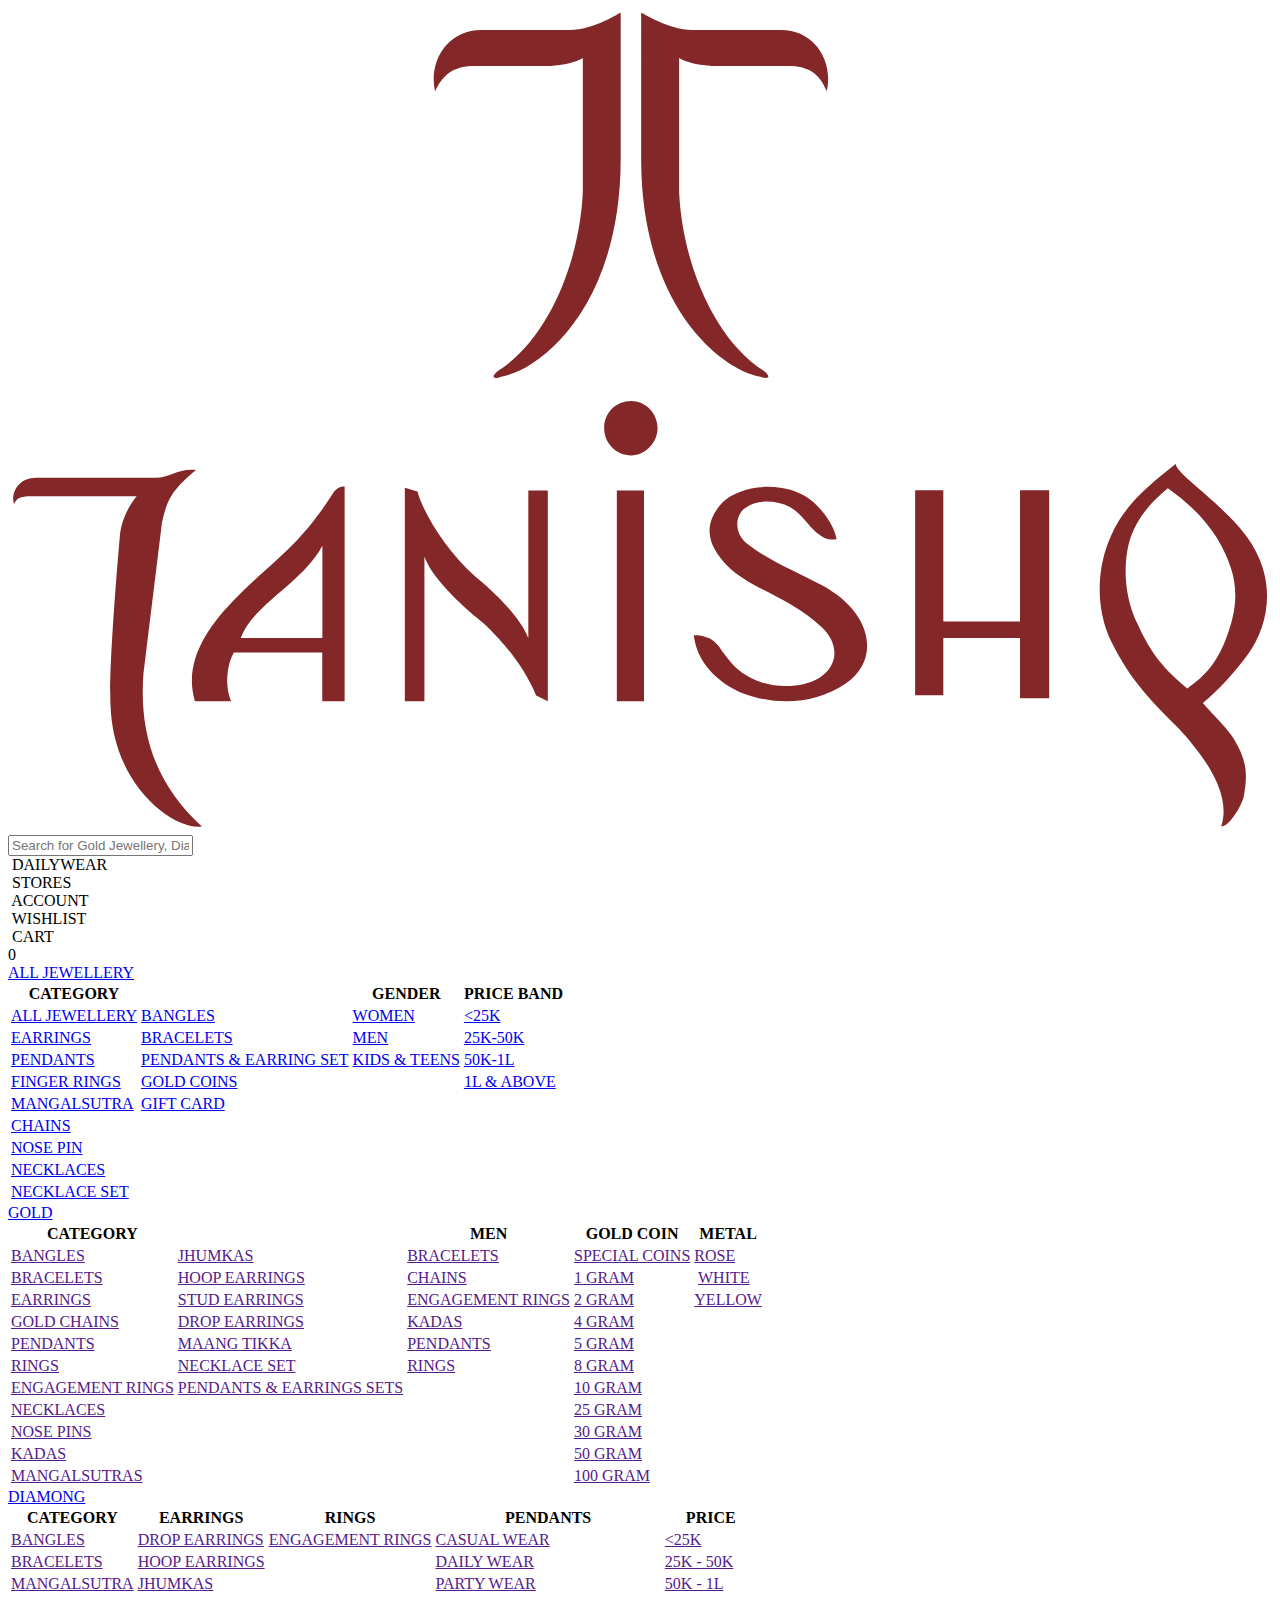
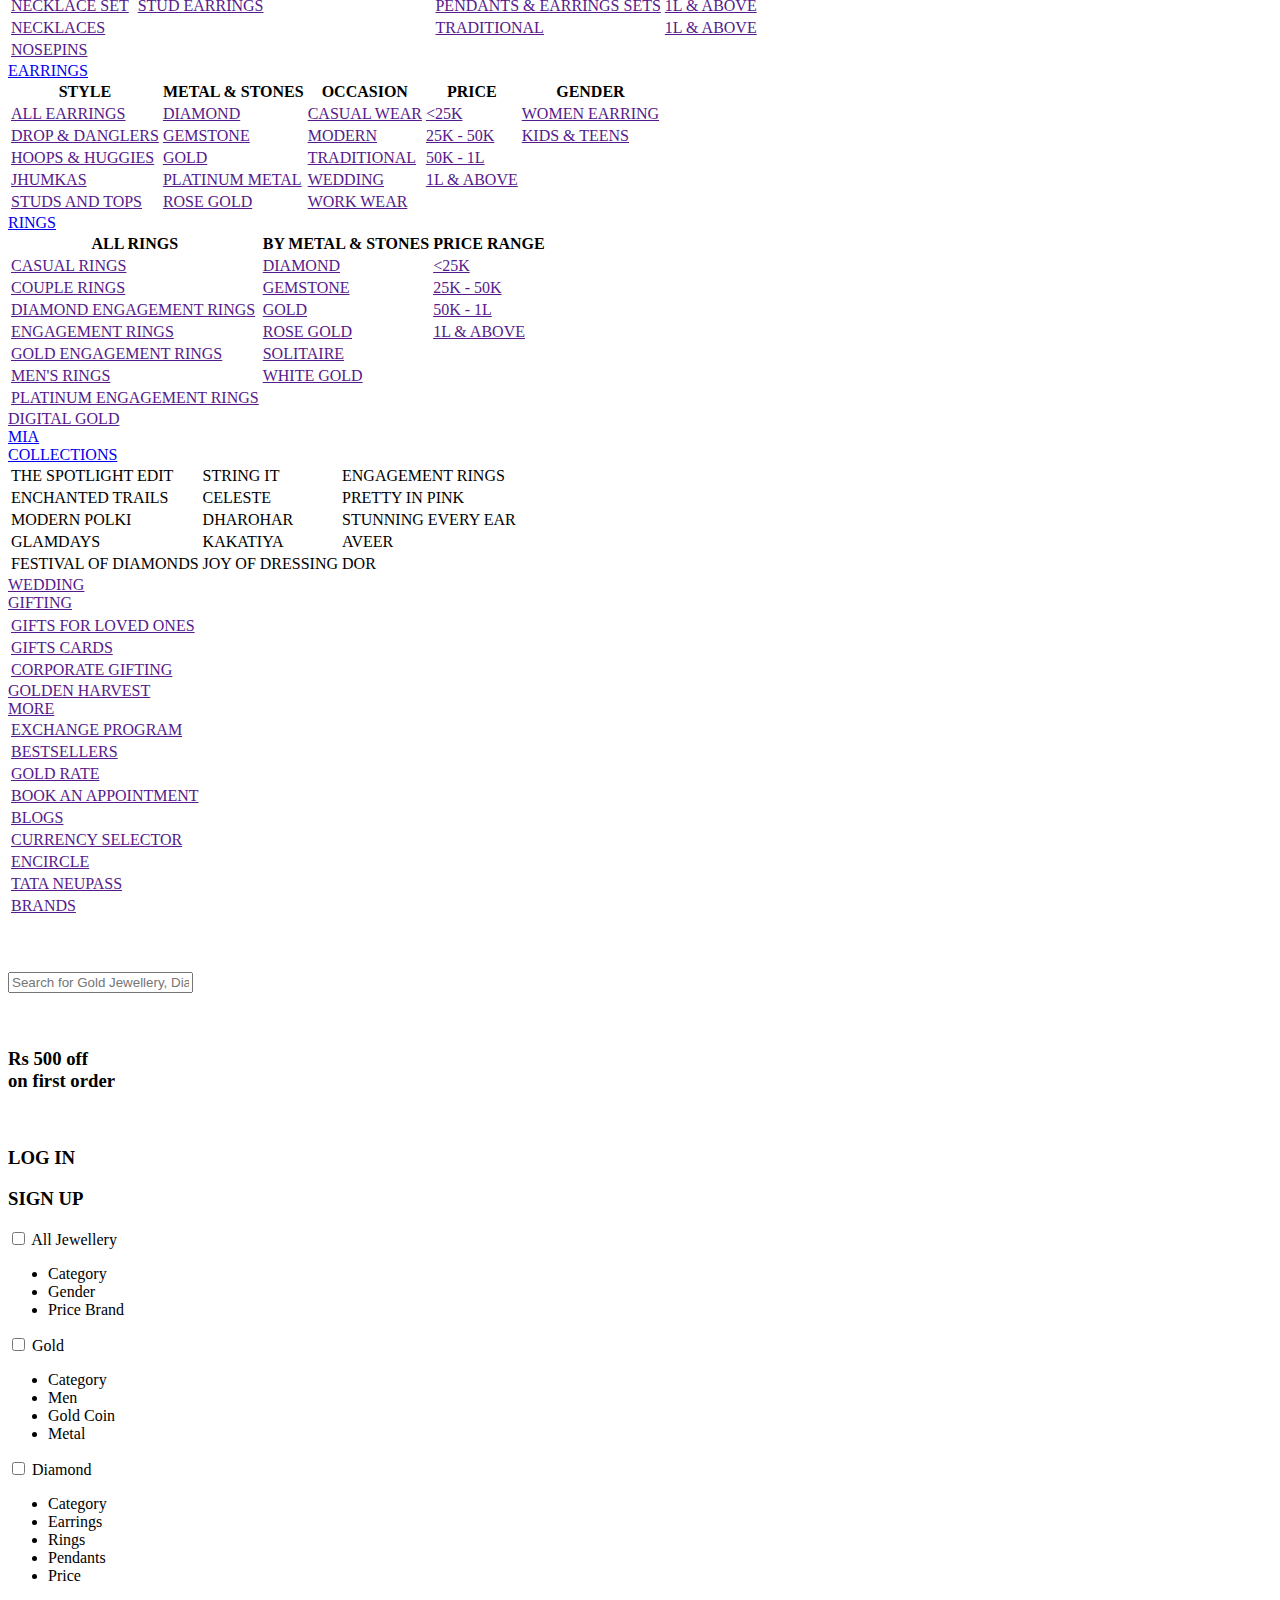
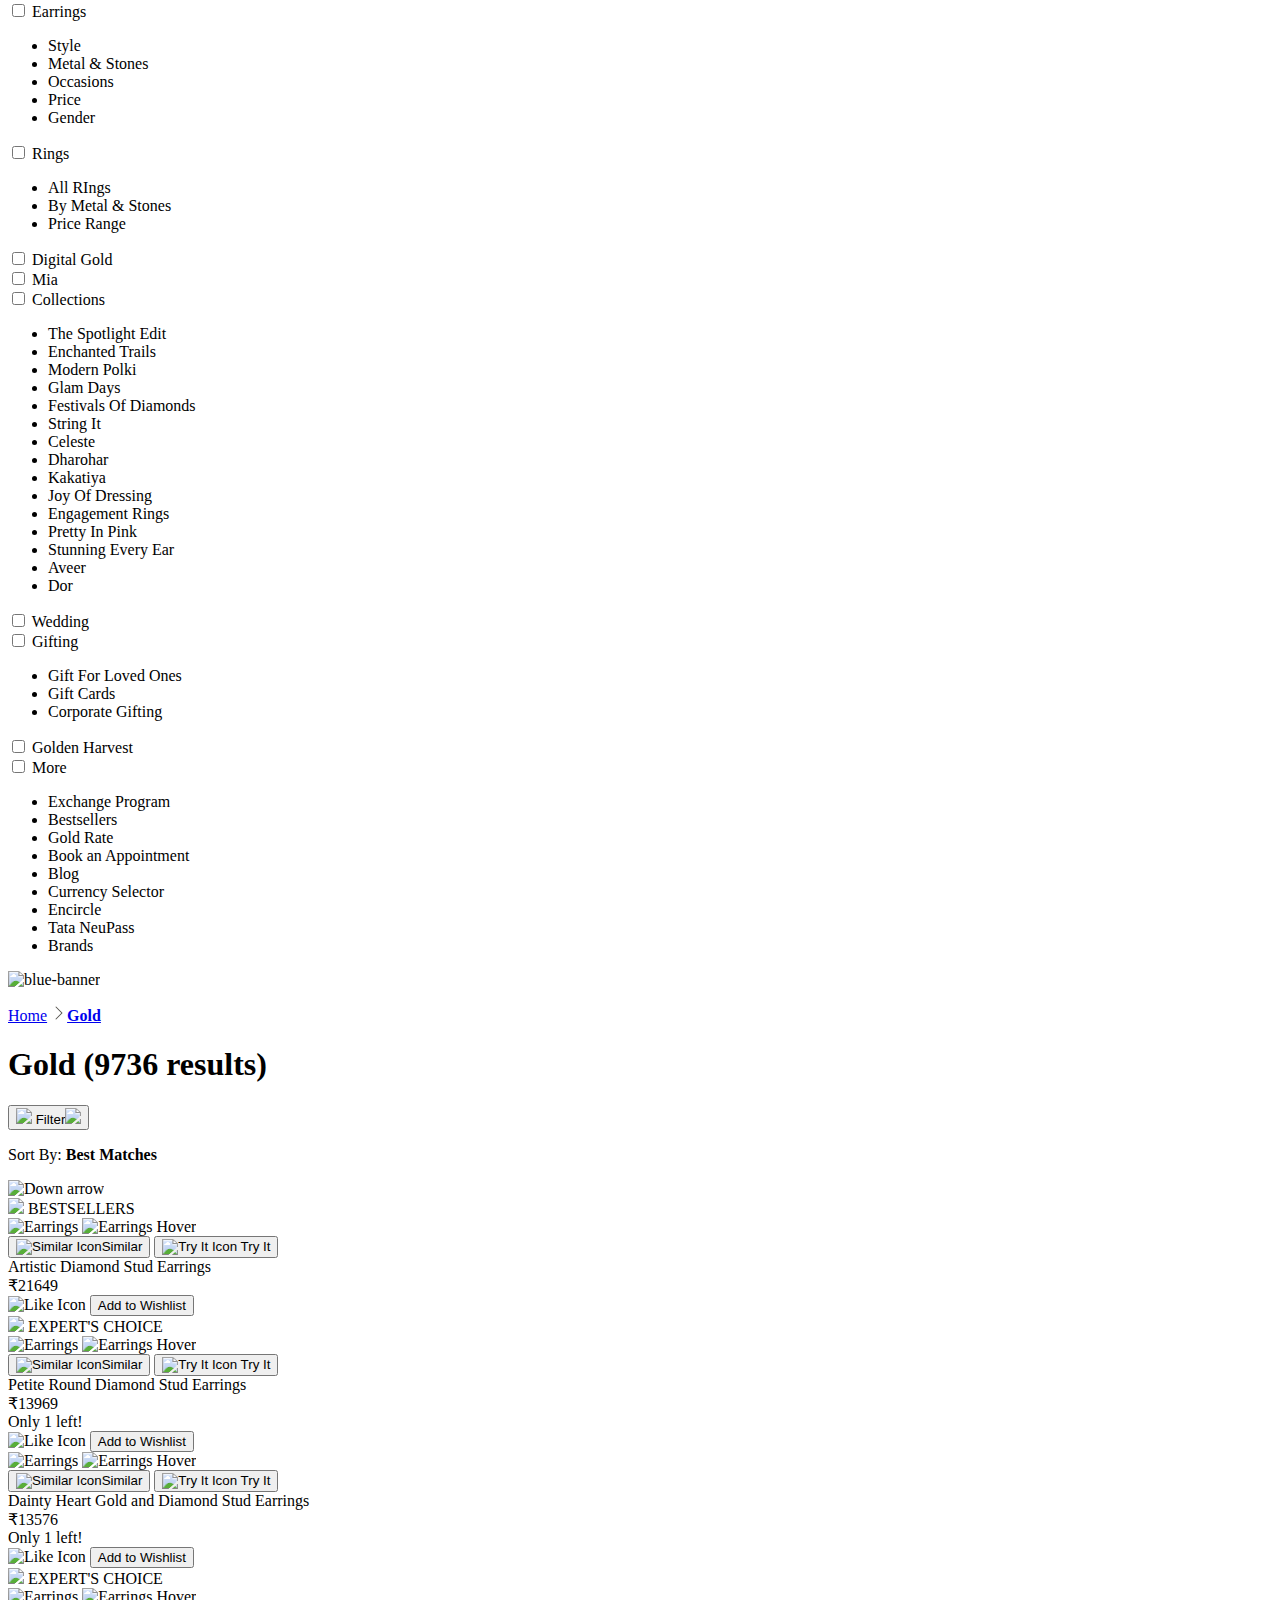
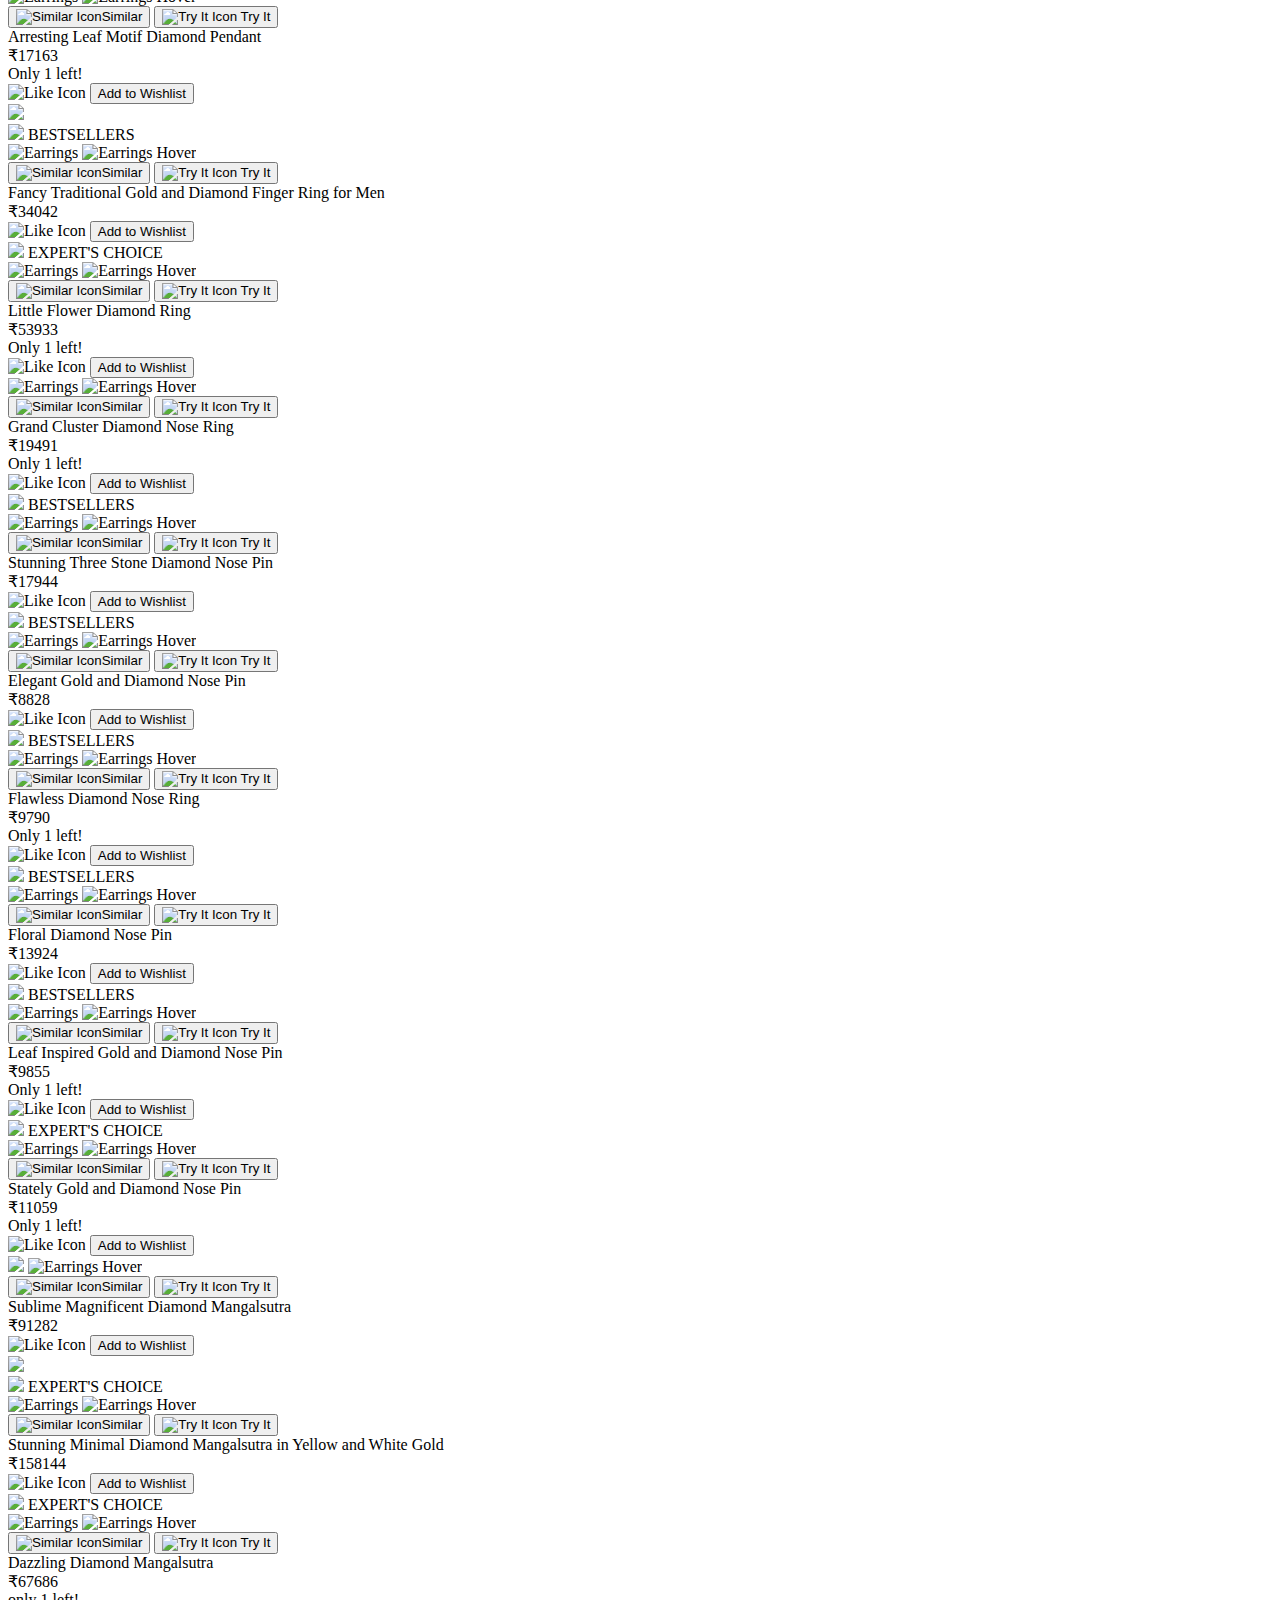
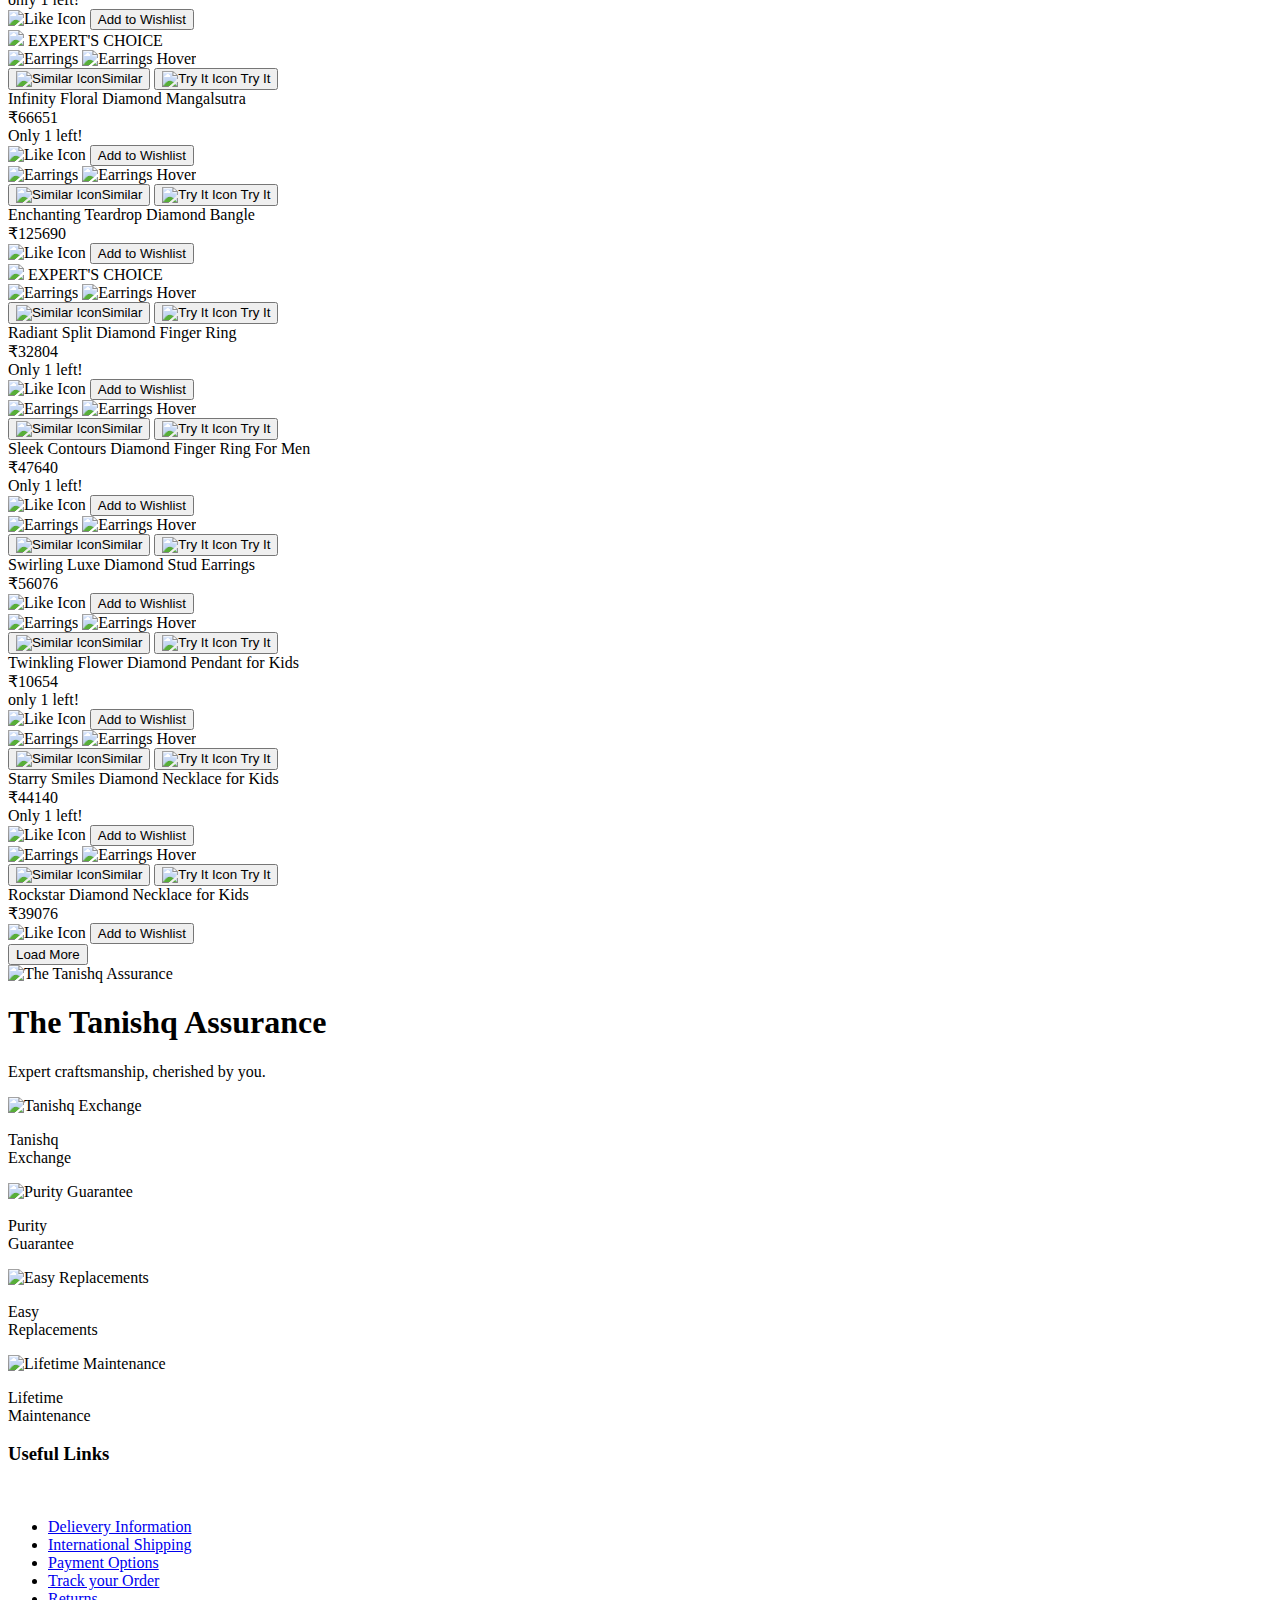
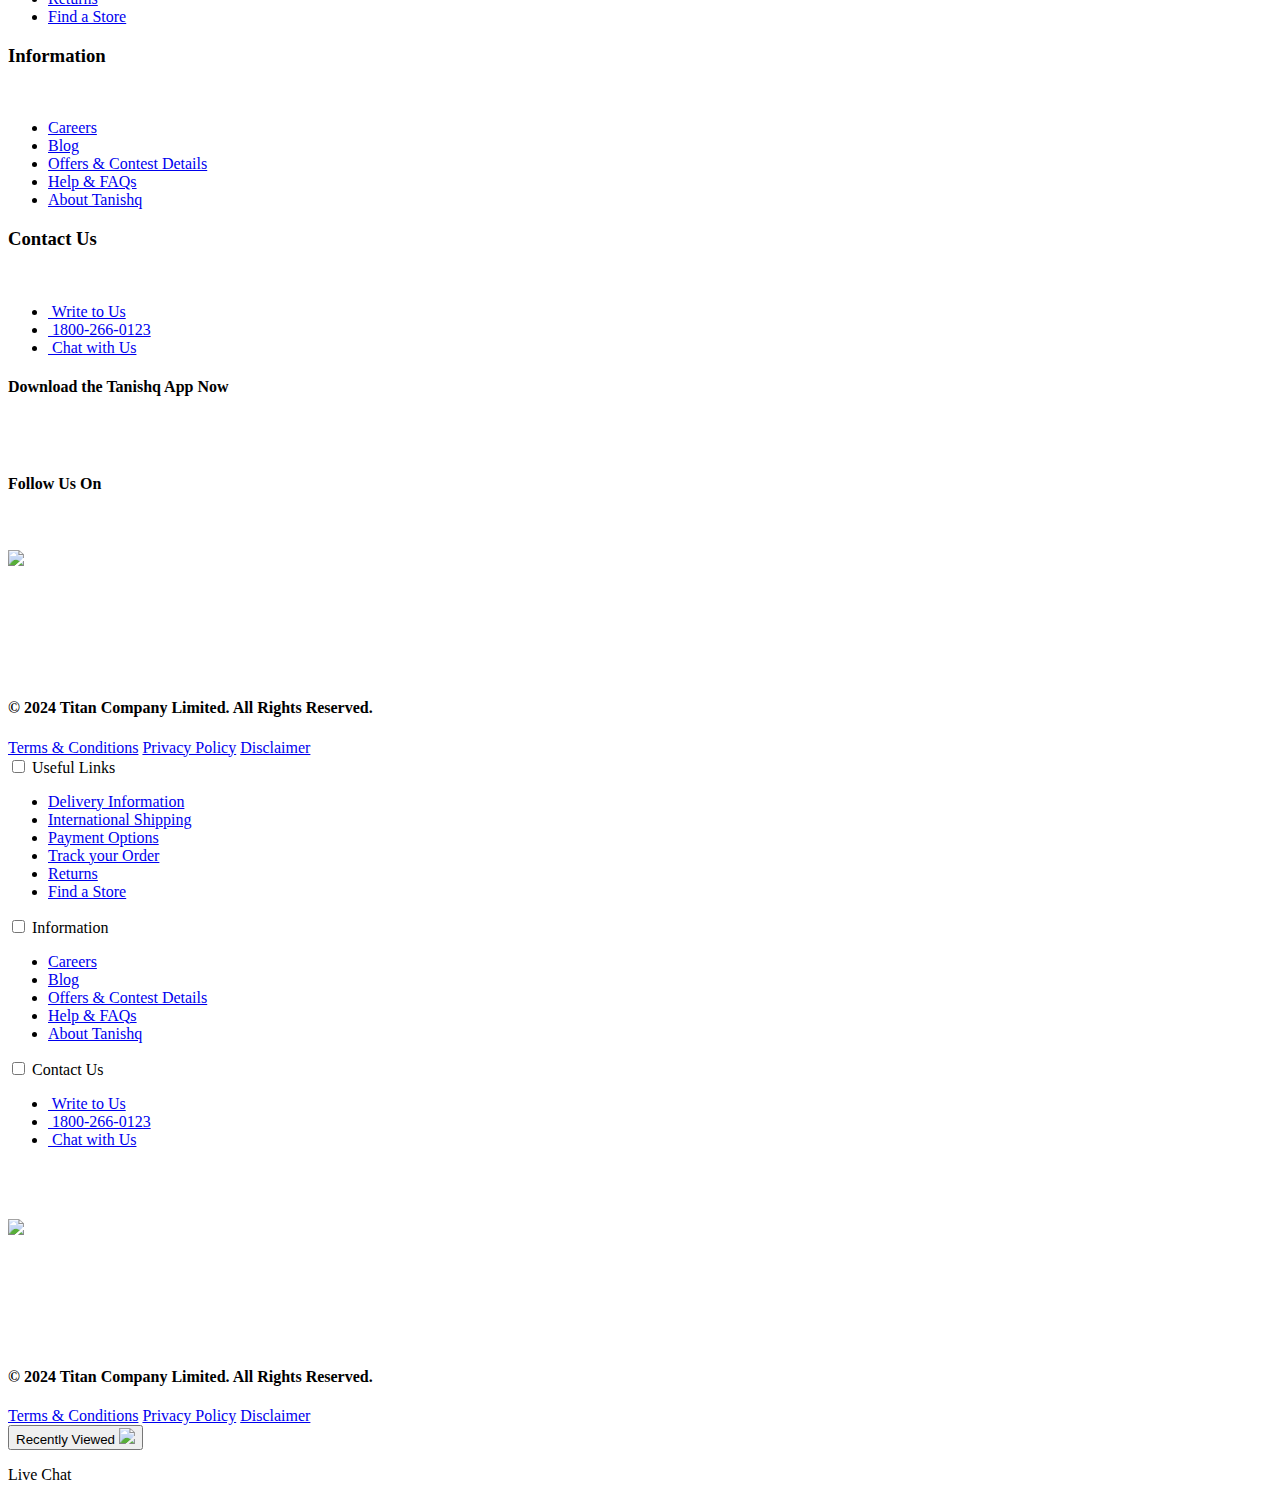
==== commit ce0b9dcc: "link sections" ====
--- a/Diamond/diamond.html
+++ b/Diamond/diamond.html
@@ -355,9 +355,9 @@
                     </div>
                 </div>
                 <div class="pages"><a class="super-list" href="">DIGITAL GOLD</a></div>
-                <div class="pages"><a class="super-list" href="./mia.html">MIA</a></div>
+                <div class="pages"><a class="super-list" href="../Mia/mia.html">MIA</a></div>
                 <div class="pages">
-                    <a class="super-list" href="">COLLECTIONS</a>
+                    <a class="super-list" href="../Collections/collections.html">COLLECTIONS</a>
                     <div class="dropdown-list">
                         <table>
                             <tr>
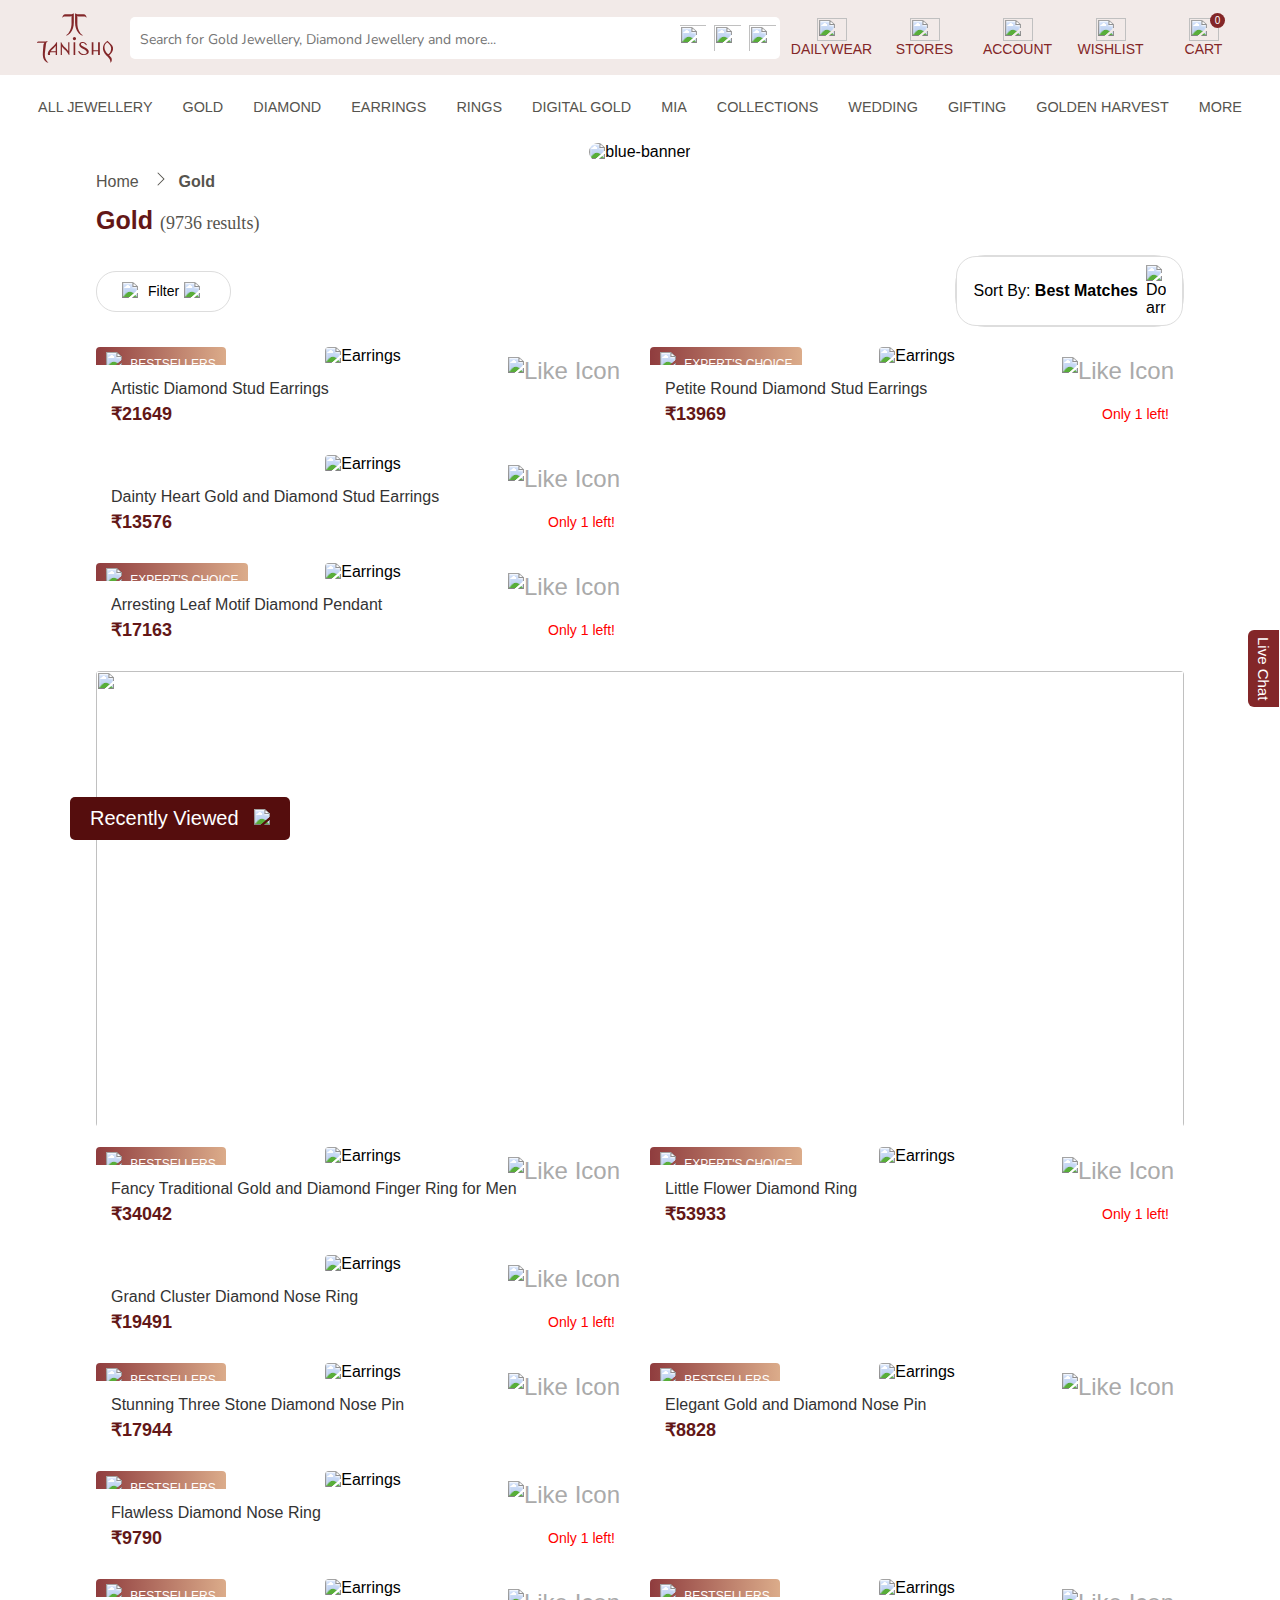
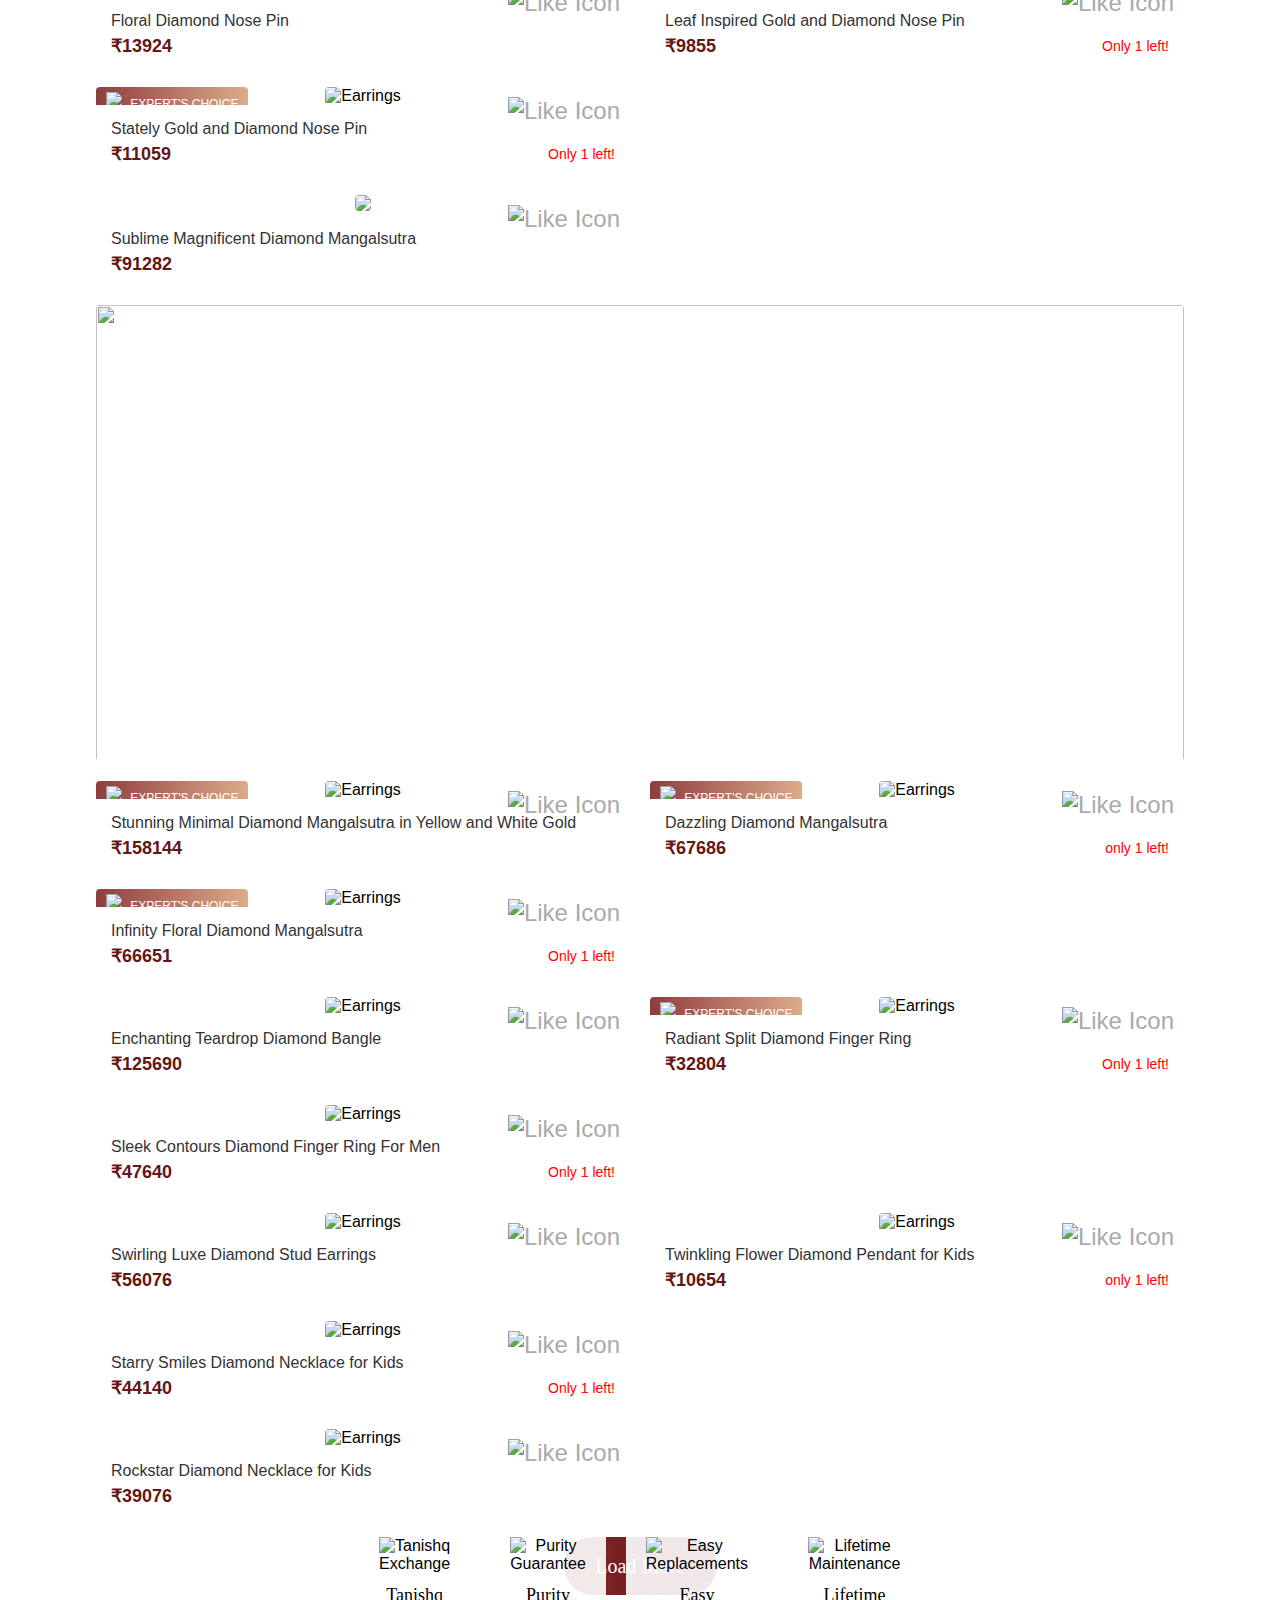
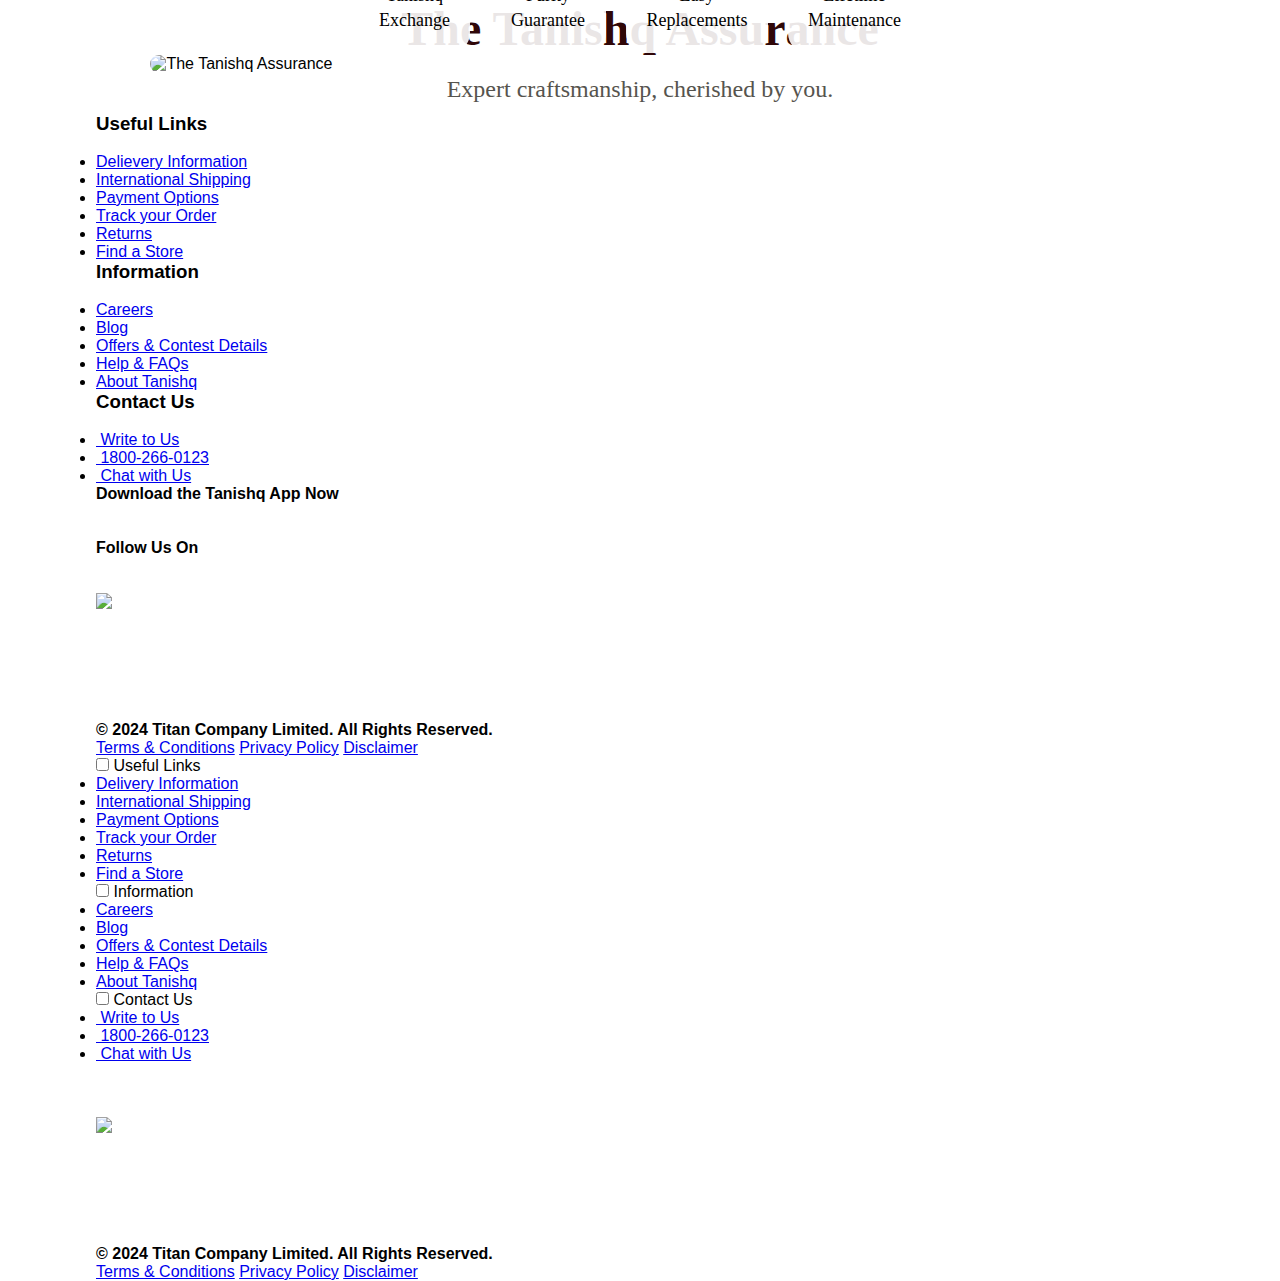
==== commit 2cbb7212: "bug fixed" ====
--- a/Diamond/diamond.html
+++ b/Diamond/diamond.html
@@ -203,7 +203,7 @@
                     </div>
                 </div>
                 <div class="pages">
-                    <a class="super-list" href="../Diamond/diamond.html">DIAMONG</a>
+                    <a class="super-list" href="../Diamond/diamond.html">DIAMOND</a>
                     <div class="dropdown-list">
                         <table>
                             <tr>
--- a/Diamond/diamond.css
+++ b/Diamond/diamond.css
@@ -0,0 +1,1103 @@
+@import url('https://fonts.googleapis.com/css2?family=Nunito:ital,wght@0,200..1000;1,200..1000&display=swap');
+
+*{
+    margin: 0;
+    padding: 0;
+    box-sizing: border-box;
+}
+
+body, html{
+    height: 100%;
+    width: 100%;
+    font-family: "Nunito", sans-serif;
+}
+
+body::-webkit-scrollbar{
+    width: 7px;
+}
+
+body::-webkit-scrollbar-thumb{
+    background: rgba(0, 0, 0, 0.304);
+}
+
+.main-container{
+    height: 100%;
+    width: 100%;
+}
+
+.nav-bar{
+    width: 100%;
+    height: 128px;
+}
+
+.nav-items{
+    user-select: none;
+    height: 75px;
+    width: 100%;
+    display: flex;
+    justify-content: center;
+    align-items: center;
+    gap: 10px;
+    background-color: #f2eae8;
+    padding: 0px px;
+    position: fixed;
+    left: 0;
+    top: 0;
+    z-index: 9999;
+}
+
+.nav-items img{
+    height: 100px;
+    width: 100px;
+}
+
+.icons{
+    height: 50px;
+    width: 83px;
+    display: flex;
+    flex-direction: column;
+    justify-content: center;
+    align-items: center;
+    transition: all 0.3s ease;
+}
+
+.icons img{
+    height: 23px;
+    width: 30px;
+}
+
+.icons span{
+    font-size: 14px;
+    font-weight: 400;
+    color: #832627;
+}
+
+.nav-items input[type=text]{
+    font-family: "Nunito", sans-serif;
+    font-weight: 300;
+    padding:  9px 10px;
+    width: 550px;
+    flex-shrink: 1;
+    font-size: 18px;
+    border-radius: 5px;
+    position: relative;
+    left: 5px;
+    border: none;
+    transition: box-shadow 0.5s ease;
+}
+
+.nav-items input[type=text]::placeholder{
+    font-size: 14px;
+    font-weight: 400;
+    font-family: "Nunito", sans-serif;
+}
+
+.input-search input[type=text]:focus-visible{
+    outline: none;
+    border: none;
+    box-shadow: -100px 0px 50000px 1px #832627;
+}
+
+
+.input-search{
+    display: flex;
+    align-items: center;
+}
+
+.input-search img{
+    height: 42px;
+    width: 35px;
+    background-color: white;
+    padding: 8px 4px;
+    cursor: pointer;
+}
+
+.search-icon{
+    border-radius: 0px 5px 5px 0px;
+}
+
+.nav-logo{
+    height: 50px;
+    width: 80px;
+}
+
+.nav-logo img{
+    height: 100%;
+    width: 100%;
+}
+
+.cart-div{
+    position: relative;
+}
+
+.cart-number{
+    height: 15px;
+    width: 15px;
+    border-radius: 50%;
+    position: absolute;
+    right: 20px;
+    top: 0;
+    background-color: #832627;
+    display: flex;
+    font-size: 10px;
+    justify-content: center;
+    align-items: center;
+    color: white;
+}
+
+.icons:hover{
+    cursor: pointer;
+    scale: 1.1;
+}
+
+/* --------------------------NAV-BAR-2--------------------------------------- */
+
+.nav-2{
+    user-select: none;
+    width: 100%;
+    height: 115px;
+    display: block;
+    display: flex;
+    justify-content: center;
+    align-items: flex-end;
+    flex-shrink: 0;
+    gap: 30px;
+}
+
+.nav-2 .pages{
+    height: 100%;
+    color: black;
+    padding-bottom: 10px;
+    font-size: 14px;
+    white-space: nowrap;
+    display: flex;
+    align-items: flex-end;
+    position: relative;
+    z-index: 11;
+    cursor: pointer;
+}
+
+.nav-2 .pages .super-list{
+    color: black;
+    text-decoration: none;
+    font-size: 14.4px;
+    transition: all 0.3s ease;
+}
+
+.nav-2 .pages .super-list:hover{
+    font-weight: 600;
+    color: #832627;
+}
+
+.nav-2 .pages .super-list::before{
+    content: "";
+    z-index: -1;
+    width: 100%;
+    position: absolute;
+    transform: rotateY(90deg);
+    bottom:0;
+    left: 0;
+    border-radius: 2px;
+    background-color: #832627;
+    height: 4px;
+    overflow-x: hidden;
+    transition: all 0.25s ease;
+}
+
+.nav-2 .pages .super-list:hover::before{
+    transform: rotateY(0);
+}
+
+.dropdown-list{
+    background-color: rgba(255, 255, 255,0.7);
+    box-shadow: 0px 0px 30px 2px rgba(131, 38, 39, 0.5);
+    border-radius: 5px;
+    backdrop-filter: blur(10px);
+    height:min-content;
+    width: fit-content;
+    position: absolute;
+    top: 100%;
+    left: 0;
+    margin-right: 10px;
+    display: none;
+    z-index: 15;
+}
+
+.pages:hover .dropdown-list{
+    display: block;
+    animation: fade-in 0.3s ease;
+}
+
+#shift-left{
+    right: 0px !important;
+}
+
+
+
+/* -----------------------------Animations---------------------------------- */
+
+
+@keyframes fade-in {
+    from{
+        transform: translate(10px, 10px);
+        opacity: 0;
+    }
+    to{
+        transform: translateY(0);
+        opacity: 1;
+    }
+}
+
+@keyframes fade-in-down {
+    from{
+        transform: translateY(20px);
+        opacity: 0;
+    }
+    to{
+        transform: translateY(0);
+        opacity: 1;
+    }
+    
+}
+
+@keyframes go-left {
+    from{
+        transform: translateX(0);
+    }
+    to{
+        transform: translateX(-10px);
+    }
+    
+} 
+
+@keyframes go-right {
+    from{
+        transform: translateX(0);
+    }
+    to{
+        transform: translateX(10px);
+    }
+    
+} 
+
+
+
+
+/* --------------------------table css-------------------------------------- */
+
+table, th, td {
+    text-align: left;
+    border-collapse: collapse;
+}
+
+th, td {
+    padding: 7px;
+}
+
+td a{
+    color: black;
+    text-decoration: none;
+    font-size: 13px;
+    letter-spacing: 0.5px;
+    font-weight: 500;
+    position: relative;
+    z-index: 1;
+    transition: all 0.3s ease;
+}
+
+td a:hover{
+    color: #832627;
+}
+
+.category {
+    font-size: 16px;
+    color: #832627;
+    font-weight: 700;
+}
+
+.gift-card {
+    color: #832627;
+    font-size: 13px;
+}
+
+td img{
+    height: 20px;
+    width: 20px;
+}
+
+.color{
+    height: 30px;
+    width: 30px;
+    border-radius: 50%;
+}
+
+@media screen and (min-width:1121px){
+    .nav-bar{
+        display: block;
+    }
+    .mini-nav{
+        display: none;
+    }
+}
+
+@media screen and (max-width:1120px) {
+    .nav-bar{
+        display: none;
+    }
+    .mini-nav{
+        display: block;
+        background-color: #f2eae8;
+        width: 100%;
+        height: 120px;
+        padding: 10px;
+        display: flex;
+        justify-content: center;
+        align-items: center;
+        flex-direction: column;
+    }
+
+    .mini-nav-container{
+        height: 100px;
+        width: 100%;
+    }
+
+    .upper-mini-nav{
+        display: flex;
+        justify-content: space-between;
+    }
+
+    .menu-n-logo{
+        height: 50%;
+        width:14%;
+        padding: 10px 5px;
+        display: flex;
+        justify-content: space-between;
+        gap: 10px;
+        align-items: center;
+        cursor: pointer;
+    }
+    .menu-n-logo img{
+        height: 25px;
+    }
+
+    .mini-icons img{
+        cursor: pointer;
+        height: 30px;
+        padding: 1px;
+    }
+
+    .search{
+        cursor: pointer;
+        display: flex;
+        align-items: center;
+        justify-content: center;
+    }
+
+    .search input[type=text]{
+        font-family: "Nunito", sans-serif;
+        font-size: 15px;
+        width: 650px;
+        padding: 5px 0px;
+        outline: none;
+        border: none;
+    }
+
+    .input-icons img{
+        cursor: pointer;
+        display: flex;
+        align-items: center;
+        height: 30px;
+        background-color: white;
+    }
+
+    .input-icons .mini-search{
+        border-radius: 5px 0px 0px 5px;
+    }
+
+    .input-icons .mini-mic{
+        border-radius: 0px 5px 5px 0px;
+    }
+}
+
+.side-menu{
+    position: absolute;
+    left: 0;
+    top: 0;
+    height: 100vh;
+    z-index: 10000000000;
+    transform: translateX(-200%);
+    width: 80%;
+    overflow-y: scroll;
+    box-shadow: 0px 0px 2000px 20px black;
+    background-color: white;
+    transition: all 0.3s ease;
+}
+
+.side-menu::-webkit-scrollbar{
+    width: 0px;
+    
+}
+
+.side-menu-header{
+    display: flex;
+    padding: 10px;
+    justify-content: space-evenly;
+    align-items: center;
+}
+
+.side-menu .side-menu-header{
+    height: 165px;
+    position: relative;
+    background: hsla(359, 55%, 33%, 1);
+    background: radial-gradient(circle, rgb(130, 38, 40) 0%, hsla(0, 0%, 100%, 1) 100%);
+    background: -moz-radial-gradient(circle, rgb(130, 38, 40) 0%, hsla(0, 0%, 100%, 1) 100%);
+    background: -webkit-radial-gradient(circle, rgba(130, 56, 38, 0.819) 0%, hsla(0, 0%, 100%, 1) 100%);
+}
+
+.side-menu-header img{
+    cursor: pointer;
+    position: absolute;
+    right: 5px;
+    top: 5px;
+    height: 25px;
+}
+
+#check:checked~.side-menu{
+    transform: translateX(0);
+}
+
+.side-menu-header h3, .side-menu-header h4{
+    font-size: 25px;
+    color: #832627;
+    font-weight: 800;
+}
+
+.first-order{
+    font-size: 20px;
+    font-weight: 600;
+}
+
+.side-menu-header-right h3{
+    font-size: 16px;
+    font-weight: 600;
+    transition: all 0.3s ease;
+}
+
+.side-menu-header-right h3:hover{
+    cursor: pointer;
+    text-decoration: underline;
+    font-weight: 700;
+}
+
+/* ----------------------------------------------- */
+.menu {
+    width: 200px;
+    border: 1px solid #ddd;
+    padding: 10px;
+  }
+  
+  .menu-item {
+    margin-bottom: 10px;
+  }
+  
+  /* Hide the checkboxes */
+  .menu-item input[type="checkbox"] {
+    display: none;
+  }
+  
+  .menu-title {
+    cursor: pointer;
+    padding: 10px;
+    border-bottom: 1px solid #eee;
+    color: #000;
+    font-weight: bold;
+    transition: color 0.3s ease;
+  }
+  
+  .menu-title:hover {
+    color: brown;
+  }
+
+  .sublist {
+    list-style: none;
+    padding-left: 20px;
+    max-height: 0;
+    overflow: hidden;
+    transition: max-height 0.3s ease;
+  }
+  
+  .sublist li {
+    padding: 5px 0;
+    color: #555;
+  }
+  .menu-item input[type="checkbox"]:checked + .menu-title + .sublist {
+    max-height: 500px;
+    padding: 10px 0;
+    overflow: visible;
+  }
+
+body {
+    font-family: Arial, sans-serif;
+    background-color: #ffffff; /* Set background to white */
+    margin: 0;
+    padding: 0;
+}
+
+.container {
+    width: 85%;
+    margin: 0 auto;
+    padding-top: none;
+}
+.blue-banner {
+    width: 100%;
+    text-align: center;
+    margin: auto;
+}
+
+.blue-banner img {
+    max-width: 100%;
+    height: auto;
+    border-radius: 10px;
+}
+
+
+nav {
+    padding-top: 10px;
+    font-size: 14px;
+    color: #7f7f7f;
+    margin-bottom: 5px;
+}
+
+nav a {
+    padding-top: 20px;
+    text-decoration: none;
+    font: 400 16px ibm plex sans, sans-serif;
+    color: #56544e !important;
+}
+
+.right-arrow {
+    padding-left: 10px;
+    padding-right: 10px;
+}
+
+header h1 {
+    font-size: 25px;
+    color: #631717;
+    & > .result {
+        font-family: inter, san-serif;
+        color: #56544e;
+        font-size: 18px;
+        font-weight: 400;
+    }
+   margin-bottom: 20px;
+   margin-top: 15px;
+}
+
+.filters {
+    display: flex;
+    align-items: center;
+    margin-bottom: 20px;
+}
+
+.filter-btn,
+.category-btn {
+    display: flex;
+    align-items: center;
+    background-color: #fff;
+    border: 1px solid #ddd;
+    border-radius: 20px;
+    padding: 10px 20px;
+    margin-right: 10px;
+    font-size: 14px;
+    cursor: pointer;
+    transition: background-color 0.3s ease;
+}
+
+.category-btn img {
+    width: 20px; /* Set a consistent width for the icon */
+    height: auto; /* Maintain aspect ratio */
+    
+}
+
+.filter-btn span {
+    font-size: 12px;
+    margin-left: 5px;
+}
+
+.filter-btn img {
+    padding-right: 10px;
+}
+
+.filter-btn:hover,
+.category-btn:hover {
+    background-color: #fff;
+}
+
+
+.sort {
+    margin-left: auto;
+    border: 1px solid #ddd;
+    width: fit-content;
+    border-radius: 30px;
+}
+
+.sort-container {
+    display: inline-block; 
+    position: relative;
+}
+
+.sort-button {
+    background-color: white;
+    border: 1px solid #ddd;
+    border-radius: 20px;
+    padding: 8px 16px;
+    font-family: sans-serif;
+    cursor: pointer; 
+    display: flex;
+    align-items: center;
+}
+
+.sort-button p {
+    margin: 0 8px 0 0; 
+    font-size: 16px;
+}
+
+.sort-button img {
+    width: 20px; 
+    height: auto;
+}
+
+
+/* Product List Styles */
+.product-list {
+    display: grid;
+    grid-template-columns: repeat(auto-fill, minmax(350px, 1fr)); /* Increased size for boxes */
+    gap: 20px; /* Space between boxes */
+    margin-top: 20px; /* Space above product list */
+}
+
+.product {
+    position: relative;
+    box-sizing: border-box;
+    background-color: #fff;
+    overflow: hidden;
+    text-align: center;
+    transition: transform 0.3s ease; /* Transition for scaling */
+}
+
+.image-container {
+    position: relative;
+    width: 100%;
+    overflow: hidden;
+}
+
+.badge {
+    position: absolute;
+    background: linear-gradient(90deg, rgba(131, 39, 41, 0.9) 0%, rgba(245, 206, 155, 0.9) 135%) !important;
+    color: white;
+    font-size: 12px;
+    padding: 5px 10px;
+    border-radius: 4px;
+    z-index: 1; /* Ensure badge is above other elements */
+
+    & > .star {
+        padding-right: 5px;
+    }
+}
+
+.image-wrapper {
+    transition: transform 0.3s ease;
+}
+
+.default-image,
+.hover-image {
+    width: 100%;
+    height: auto; /* Ensure images maintain their aspect ratio */
+    border-radius: 4px;
+    transition: opacity 0.1s ease; /* Add transition for opacity */
+}
+
+.hover-image {
+    position: absolute;
+    top: 0;
+    right: -100%; /* Start off-screen to the right */
+    opacity: 0; /* Initially hidden */
+}
+
+.image-container:hover {
+    box-shadow: 4px 4px 4px 4px rgb(230, 228, 228);
+    border: #d1d0cd solid;
+    border-radius: 4px;
+    border-width: 2px;
+   
+}
+
+
+.image-container:hover .hover-image {
+    /* Show hover image on hover */
+    right: 0; /* Move into view */
+    opacity: 1; /* Show image */
+    transition: right 0.3s ease, opacity 0.3s ease; /* Smooth transition */  
+    border: #56544e;
+    border-radius: 7px;
+
+}
+
+.image-container:hover .default-image {
+    opacity: 0; /* Hide default image on hover */
+}
+
+/* Zoom effect on images */
+.image-container:hover .image-wrapper {
+    transform: scale(1.05); /* Zoom in on the image wrapper */
+}
+
+/* Heart icon style */
+.like-icon {
+    font-size: 24px; /* Adjust size as needed */
+    position: absolute;
+    top: 10px; /* Position as needed */
+    right: 10px; /* Position as needed */
+    color: #aaa; /* Initial color */
+    cursor: pointer;
+}
+.like-icon:hover .wishlist-btn {
+    opacity: 1; /* Fade in */
+    pointer-events: auto; /* Enable interaction */
+}
+.wishlist-btn {
+    width: 115px;
+    position: absolute; /* Position relative to the like icon */
+    top: 30px; /* Adjust this to position the button below the heart icon */
+    right: 0px; /* Align with the heart icon */
+    background-color: #b5655b; /* Button background color */
+    color: white; /* Button text color */
+    border: none; /* Remove border */
+    padding: 5px 10px; /* Padding around the button */
+    border-radius: 5px; /* Rounded corners */
+    transition: opacity 0.3s ease; /* Transition for fade effect */
+    opacity: 0; /* Initially hidden */
+    pointer-events: none;
+    /* Prevent interaction when hidden */
+}
+/* Wishlist Button hover effect */
+.wishlist-btn:hover {
+    background-color: #a0524d; /* Darker shade on hover */
+}
+
+.hover-buttons {
+    position: absolute; /* Position it relative to the image */
+    bottom: 10px; /* Position buttons 10px from the bottom */
+    right: 10px; /* Position buttons 10px from the right */
+    display: flex; /* Use flexbox to align the buttons */
+    gap: 0; /* Remove space between buttons, as we'll add partitions */
+    opacity: 0; /* Start hidden */
+    transition: opacity 0.3s ease; /* Smooth transition for showing the buttons */
+    border: 1px solid gray; /* Shared border */
+    background-color: white; /* White background for the buttons container */
+    border-radius: 5px 0 0 0; /* Rounded corners for the border */
+    padding: 5px; /* Padding around the buttons */
+}
+
+.image-container:hover .hover-buttons {
+    opacity: 1; /* Show the buttons on hover over the image */
+}
+
+.similar-btn, .try-btn {
+    padding: 5px 10px; /* Decreased padding for smaller buttons */
+    background-color: transparent; /* Transparent background for buttons */
+    color: black; /* Black text color */
+    border: none; /* Remove button border */
+    cursor: pointer; /* Change cursor on hover */
+    display: flex; /* Use flexbox for alignment */
+    align-items: center; /* Center items vertically */
+    border-right: 1px solid gray; /* Add right border to create a partition */
+}
+
+.try-btn {
+    border-right: none; /* Remove the right border from the last button */
+}
+
+.similar-btn:hover, .try-btn:hover {
+    background-color: #a0524d; /* Change background on hover */
+    color: white; /* Change text color on hover */
+}
+
+.try-btn img, .similar-btn img {
+    margin-right: 5px; /* Space between the icon and text */
+    width: 16px; /* Adjust icon size to fit smaller buttons */
+    height: auto; /* Maintain aspect ratio */
+}
+
+.product-details {
+    margin: 15px 15px 10px 15px;
+}
+
+.product-name {
+    text-align: start;
+    font-size: 16px;
+    color: #333;
+    font-weight: 500;
+    margin-bottom: 5px;
+    text-overflow: ellipsis;
+    overflow: hidden;
+    white-space: nowrap;
+}
+
+.price-status {
+    display: flex;
+    justify-content: space-between; /* Distributes space evenly if needed */
+    align-items: center; /* Align items vertically centered */
+    margin-top: 5px; /* Adjust margin as needed */
+}
+
+.product-price {
+    font-size: 18px;
+    color: #631717;
+    font-weight: bold;
+}
+
+.product-status {
+    font-size: 14px;
+    color: red;
+    margin-left: 10px; /* Space between price and status */
+}
+.category-grid-banner-slot {
+    grid-column: span 2; /* Make the banner span two columns */
+}
+
+.category-grid-banner-slot .category-grid-banner img {
+    max-height: 28.5rem;
+    height: 500px;
+    border-radius: 4px;
+    width: 100%; /* Ensure image takes full width of the banner */
+    object-fit:fill; /* Maintain aspect ratio but cover the entire area */
+}
+
+.img-banner {
+    vertical-align: middle;
+    border: none;
+    overflow-clip-margin: content-box;
+    overflow: clip;
+}
+
+
+  .load-more-button {
+    display: flex; /* Use flexbox for centering */
+    justify-content: center; /* Center horizontally */
+    align-items: center; /* Center vertically */
+    width: auto; /* Auto width to fit button */
+    padding: 20px 0; /* Optional: Add some vertical padding */
+}
+
+.load-more-btn {
+    font: 400 20px fraunces, serif; /* Font style */
+    color: #fff; /* Text color */
+    width: 153px; /* Set the button width */
+    height: 58px; /* Set the button height */
+    border: none; /* Remove border */
+    border-radius: 40px; /* Rounded corners */
+    background: linear-gradient(90.18deg, #832729 .17%, #631517 99.86%); /* Button gradient */
+    cursor: pointer; /* Change cursor to pointer on hover */
+}
+
+.load-more-btn:hover {
+    background-color: #6b1a1b; /* Darker red on hover */
+    transform: scale(1.05); /* Slightly enlarge the button */
+}
+
+@media (max-width: 1023.98px) {
+    .load-more-btn {
+        width: 118px; /* Smaller width for mobile */
+        height: 38px; /* Smaller height for mobile */
+        font: 400 14px fraunces, serif; /* Smaller font size for mobile */
+    }
+}
+
+
+/* Main container for assurance */
+.assurance {
+    position: relative; /* Establish positioning context */
+    margin: 40px auto; /* Center the box */
+    width: 90%; /* Increased width */
+    max-width: 1200px; /* Set a maximum width for larger screens */
+}
+
+/* Background PNG styling */
+.assurance-background {
+    width: 100%; /* Ensure the image covers the full width */
+    border-radius: 50px; /* Match the rounded corners */
+    display: block; /* Ensures no extra space below the image */
+}
+
+/* Content overlay */
+.assurance-text {
+    position: absolute; /* Position absolutely within the container */
+    top: 20%; /* Adjust vertical position */
+    left: 50%; /* Center horizontally */
+    transform: translate(-50%, -50%); /* Adjust position to be exactly centered */
+    text-align: center; /* Center text */
+    color: #300708; /* Set text color */
+    z-index: 1; /* Ensure text is above the background */
+}
+
+/* Header for the assurance box */
+.ass-head {
+    font-family: 'Fraunces', serif;
+    font-size: 48px; /* Increased font size */
+    margin: 5px 0; /* Adjusted margin for better spacing */
+    font-weight: bold;
+}
+
+/* Description text */
+.ass-desc {
+    font-family: 'Fraunces', serif;
+    font-size: 24px; /* Increased font size */
+    color: #56544e;
+    margin: 20px 0; /* Adjusted margin for better spacing */
+    font-weight: 300;
+}
+
+/* Flex container for the assurance elements */
+.assurance-element {
+    display: grid;
+    grid-template-columns: repeat(4, 1fr); /* 4 columns */
+    gap: 20px; /* Adjusted gap for space between items */
+    position: absolute; /* Fix position of the items */
+    bottom: 20px; /* Adjust from bottom */
+    left: 50%; /* Center horizontally */
+    transform: translateX(-50%); /* Adjust position to be centered */
+    z-index: 1; /* Ensure items are above background */
+}
+
+/* Individual assurance items */
+.assurance-item {
+    text-align: center;
+    background-color: rgba(255, 255, 255, 0.9); /* Light background for each item with some transparency */
+    border-radius: 20px; /* Rounded corners for items */
+    padding: 20px; /* Padding around each item for spacing */
+}
+
+/* Assurance item images */
+.assurance-item img {
+    width: 100px; /* Fixed image size */
+    height: auto; /* Maintain aspect ratio */
+}
+
+/* Assurance item text with wrapping */
+.assurance-item p {
+    font-family: 'Fraunces', serif;
+    font-size: 18px; /* Increased font size */
+    margin-top: 10px;
+    line-height: 1.4;
+}
+
+/* Responsive adjustments */
+@media (max-width: 1024px) {
+    .assurance-element {
+        grid-template-columns: repeat(2, 1fr); /* 2 columns on medium screens */
+    }
+
+    .ass-head {
+        font-size: 36px; /* Smaller header on medium screens */
+    }
+
+    .ass-desc {
+        font-size: 20px; /* Smaller description on medium screens */
+    }
+
+    .assurance-item img {
+        width: 80px; /* Slightly smaller images */
+    }
+
+    .assurance-item p {
+        font-size: 16px; /* Smaller text for items */
+    }
+}
+
+@media (max-width: 768px) {
+    .assurance-element {
+        grid-template-columns: 1fr; /* 1 column on mobile */
+    }
+
+    .ass-head {
+        font-size: 28px; /* Smaller header on mobile */
+    }
+
+    .ass-desc {
+        font-size: 18px; /* Smaller description on mobile */
+    }
+
+    .assurance-item img {
+        width: 60px; /* Smaller images for mobile */
+    }
+
+    .assurance-item p {
+        font-size: 14px; /* Smaller text for items on mobile */
+    }
+}
+
+/* recently viwed */
+#recently-viewed-container {
+    position: fixed; 
+    bottom: 0;
+    left: 0;
+    margin-bottom: 60px;
+    margin-left: 70px;
+    display: flex;
+    z-index: 2;
+  }
+  
+  /* Style the button */
+  #recently-viewed-button {
+    background-color: #550d0d;
+    color: #ffffff;
+    font-size: 20px;
+    padding: 10px 20px;
+    border: none;
+    border-radius: 5px;
+    cursor: pointer;
+    & >  .eye {
+       margin-top: 5px;
+        height: 10px;
+        margin-left: 10px;
+      }
+  }
+  
+  /* Add hover effect to the button */
+  #recently-viewed-button:hover {
+    background-color: hsl(0, 39%, 40%);
+  }
+
+  /* live button*/
+  .live-on {
+     display: block;
+  }
+  .live-box {
+    position: fixed;
+    visibility: visible;
+    cursor: pointer;
+    background-color: transparent;
+    padding: 0px;
+    margin: 0px;
+    top:70%;
+    right: 0px;
+    width: 32px;
+    transition: all 0.5s ease 0 ;
+    z-index: 999999;
+  }
+
+  .live-box-in {
+    background-color: #832729;
+    color: white;
+    padding: 7px;
+    position: relative;
+    font-size: 15px;
+    display: flex;
+    flex-direction: row;
+    writing-mode: vertical-rl;
+    border-top-left-radius: 6px;
+    border-bottom-left-radius: 6px;
+    visibility: visible;
+    cursor: pointer;
+  }
